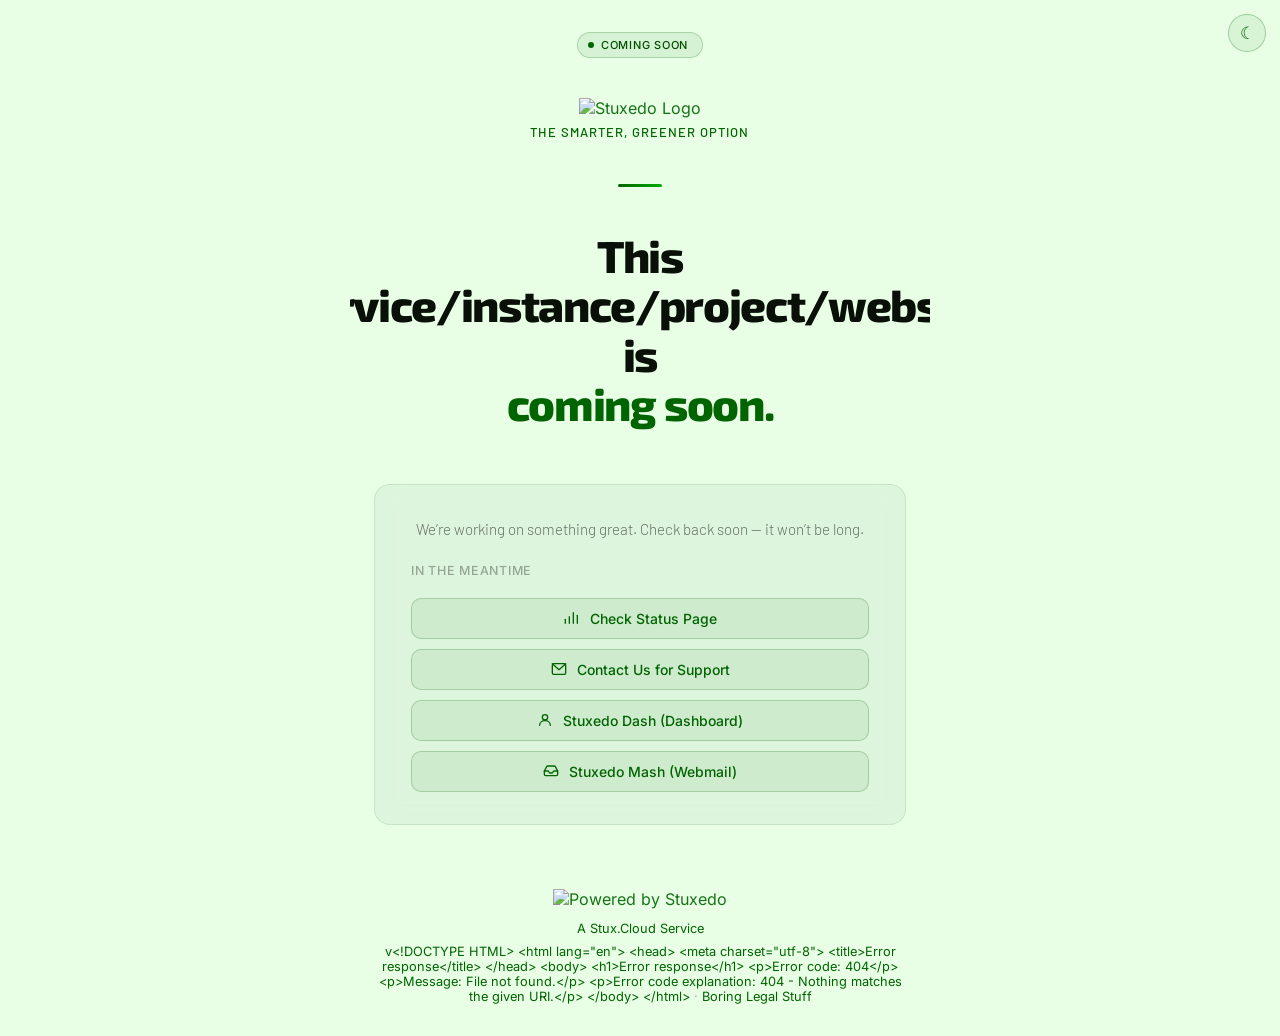
==== index.html @ c8cc755b "Release v1.1.1 See CHANGELOG.md for details." ====
<!DOCTYPE html>
<html lang="en">

<head>
    <meta charset="UTF-8">
    <meta name="viewport" content="width=device-width, initial-scale=1.0">
    <link rel="icon" type="image/png" href="https://global.media.stuxedo.com/icon.png">
    <meta name="description" content="Stuxedo — Coming Soon">
    <title>Stuxedo — Coming Soon</title>
    <link rel="stylesheet" href="assets/fonts/fonts.css">
    <style>
        *,
        *::before,
        *::after {
            box-sizing: border-box;
            margin: 0;
            padding: 0;
        }

        /* ── Dark mode (default) ── */
        :root {
            --bg: #051e03;
            --bg-card: #111820;
            --border: rgba(255, 255, 255, 0.07);
            --border-input: rgba(255, 255, 255, 0.12);
            --text-1: #eef2ee;
            --text-2: rgba(238, 242, 238, 0.55);
            --text-3: rgba(238, 242, 238, 0.35);
            --accent: #00ac00;
            --accent-dim: rgba(0, 172, 0, 0.13);
            --accent-border: rgba(0, 172, 0, 0.3);
            --accent-hover: rgba(0, 172, 0, 0.22);
            --accent-bg: rgba(0, 172, 0, 0.12);
            --accent-bg-hover: rgba(0, 172, 0, 0.18);
            --accent-border-strong: rgba(0, 172, 0, 0.35);
            --accent-border-hover: rgba(0, 172, 0, 0.55);
            --accent-gradient: linear-gradient(90deg, #006400, #00ac00);
            --chip-color: #00d400;
            --chip-bg: rgba(0, 172, 0, 0.13);
            --chip-border: rgba(0, 172, 0, 0.3);
            --btn-bg: #00ac00;
            --btn-bg-hover: #00c400;
            --btn-text: #0b0f14;
            --input-bg: rgba(255, 255, 255, 0.05);
            --input-bg-focus: rgba(255, 255, 255, 0.08);
        }

        /* ── Light mode ── */
        @media (prefers-color-scheme: light) {
            :root {
                --bg: #e8ffe6;
                --bg-card: #ffffff;
                --border: rgba(0, 0, 0, 0.08);
                --border-input: rgba(0, 0, 0, 0.15);
                --text-1: #081008;
                --text-2: rgba(0, 0, 0, 0.55);
                --text-3: rgba(8, 16, 8, 0.35);
                --accent: #006400;
                --accent-dim: rgba(0, 100, 0, 0.08);
                --accent-border: rgba(0, 100, 0, 0.22);
                --accent-hover: rgba(0, 100, 0, 0.13);
                --accent-bg: rgba(0, 100, 0, 0.07);
                --accent-bg-hover: rgba(0, 100, 0, 0.11);
                --accent-border-strong: rgba(0, 100, 0, 0.28);
                --accent-border-hover: rgba(0, 100, 0, 0.45);
                --accent-gradient: linear-gradient(90deg, #006400, #00ac00);
                --chip-color: #004d00;
                --chip-bg: rgba(0, 100, 0, 0.08);
                --chip-border: rgba(0, 100, 0, 0.22);
                --btn-bg: #006400;
                --btn-bg-hover: #007a00;
                --btn-text: #ffffff;
                --input-bg: #ffffff;
                --input-bg-focus: #f4fbf4;
            }
        }

        :root.theme-light {
            --bg: #e8ffe6;
            --bg-card: #ffffff;
            --border: rgba(0, 0, 0, 0.08);
            --border-input: rgba(0, 0, 0, 0.15);
            --text-1: #081008;
            --text-2: rgba(0, 0, 0, 0.55);
            --text-3: rgba(8, 16, 8, 0.35);
            --accent: #006400;
            --accent-dim: rgba(0, 100, 0, 0.08);
            --accent-border: rgba(0, 100, 0, 0.22);
            --accent-hover: rgba(0, 100, 0, 0.13);
            --accent-bg: rgba(0, 100, 0, 0.07);
            --accent-bg-hover: rgba(0, 100, 0, 0.11);
            --accent-border-strong: rgba(0, 100, 0, 0.28);
            --accent-border-hover: rgba(0, 100, 0, 0.45);
            --accent-gradient: linear-gradient(90deg, #006400, #00ac00);
            --chip-color: #004d00;
            --chip-bg: rgba(0, 100, 0, 0.08);
            --chip-border: rgba(0, 100, 0, 0.22);
            --btn-bg: #006400;
            --btn-bg-hover: #007a00;
            --btn-text: #ffffff;
            --input-bg: #ffffff;
            --input-bg-focus: #f4fbf4;
        }

        :root.theme-dark {
            --bg: #051e03;
            --bg-card: #111820;
            --border: rgba(255, 255, 255, 0.07);
            --border-input: rgba(255, 255, 255, 0.12);
            --text-1: #eef2ee;
            --text-2: rgba(238, 242, 238, 0.55);
            --text-3: rgba(238, 242, 238, 0.35);
            --accent: #00ac00;
            --accent-dim: rgba(0, 172, 0, 0.13);
            --accent-border: rgba(0, 172, 0, 0.3);
            --accent-hover: rgba(0, 172, 0, 0.22);
            --accent-bg: rgba(0, 172, 0, 0.12);
            --accent-bg-hover: rgba(0, 172, 0, 0.18);
            --accent-border-strong: rgba(0, 172, 0, 0.35);
            --accent-border-hover: rgba(0, 172, 0, 0.55);
            --accent-gradient: linear-gradient(90deg, #006400, #00ac00);
            --chip-color: #00d400;
            --chip-bg: rgba(0, 172, 0, 0.13);
            --chip-border: rgba(0, 172, 0, 0.3);
            --btn-bg: #00ac00;
            --btn-bg-hover: #00c400;
            --btn-text: #0b0f14;
            --input-bg: rgba(255, 255, 255, 0.05);
            --input-bg-focus: rgba(255, 255, 255, 0.08);
        }

        html,
        body {
            background: var(--bg);
            color: var(--text-1);
            font-family: 'Inter', sans-serif;
            min-height: 100vh;
            display: flex;
            align-items: center;
            justify-content: center;
            overflow: hidden;
            position: relative;
        }

        /* ── Main wrapper ── */
        .wrapper {
            position: relative;
            z-index: 1;
            display: flex;
            flex-direction: column;
            align-items: center;
            text-align: center;
            padding: 2rem 1.5rem;
            max-width: 580px;
            width: 100%;
        }

        /* ── Staggered animations ── */
        .a1 {
            animation: rise 0.65s 0.00s cubic-bezier(0.16, 1, 0.3, 1) both;
        }

        .a2 {
            animation: rise 0.65s 0.08s cubic-bezier(0.16, 1, 0.3, 1) both;
        }

        .a3 {
            animation: rise 0.65s 0.15s cubic-bezier(0.16, 1, 0.3, 1) both;
        }

        .a4 {
            animation: rise 0.65s 0.22s cubic-bezier(0.16, 1, 0.3, 1) both;
        }

        .a5 {
            animation: rise 0.65s 0.30s cubic-bezier(0.16, 1, 0.3, 1) both;
        }

        .a6 {
            animation: rise 0.65s 0.38s cubic-bezier(0.16, 1, 0.3, 1) both;
        }

        @keyframes rise {
            from {
                opacity: 0;
                transform: translateY(18px);
            }

            to {
                opacity: 1;
                transform: translateY(0);
            }
        }

        /* ── Status chip ── */
        .chip {
            display: inline-flex;
            align-items: center;
            gap: 7px;
            background: var(--chip-bg);
            border: 1px solid var(--chip-border);
            border-radius: 100px;
            padding: 5px 14px 5px 10px;
            font-family: 'Inter', sans-serif;
            font-size: 11px;
            font-weight: 500;
            color: var(--chip-color);
            letter-spacing: 0.07em;
            text-transform: uppercase;
            margin-bottom: 2.5rem;
        }

        .chip-dot {
            width: 6px;
            height: 6px;
            border-radius: 50%;
            background: var(--accent);
            animation: blink 2.4s ease-in-out infinite;
        }

        @keyframes blink {

            0%,
            100% {
                opacity: 1;
            }

            50% {
                opacity: 0.2;
            }
        }

        /* ── Logo ── */
        .logo {
            margin-bottom: 2.75rem;
        }

        .logo a {
            display: inline-block;
            opacity: 0.9;
            transition: opacity 0.2s, transform 0.2s;
        }

        .logo a:hover {
            opacity: 1;
            transform: scale(1.04);
        }

        /* ── Green accent bar ── */
        .accent-bar {
            width: 44px;
            height: 3px;
            border-radius: 2px;
            background: var(--accent-gradient);
            margin: 0 auto 2.75rem;
        }

        /* ── Heading ── */
        h1 {
            font-family: 'Stuxedo Tale', 'Exo 2', sans-serif;
            font-size: clamp(1.9rem, 5vw, 2.8rem);
            font-weight: 800;
            line-height: 1.1;
            letter-spacing: -0.03em;
            color: var(--text-1);
            margin-bottom: 0.75rem;
        }

        h1 em {
            font-style: normal;
            color: var(--accent);
        }

        /* ── Subheading ── */
        .sub {
            font-family: 'StuxGroup Tale', 'Barlow', sans-serif;
            font-size: 0.95rem;
            font-weight: 300;
            color: var(--text-2);
            line-height: 1.7;
            margin-bottom: 1.25rem;
        }

        /* ── Login card ── */
        .card {
            width: 100%;
            background: rgba(255, 255, 255, 0.04);
            border: 1px solid var(--accent-bg-hover);
            border-radius: 16px;
            padding: 32px 36px;
            max-width: 560px;
            width: 100%;
            ;
            margin-top: 2.75rem;
            margin-bottom: 4rem;
            backdrop-filter: blur(12px);
            -webkit-backdrop-filter: blur(12px);
        }

        @media (prefers-color-scheme: light) {
            .card { background: rgba(0, 0, 0, 0.04); }
        }
        :root.theme-light .card { background: rgba(0, 0, 0, 0.04); }
        :root.theme-dark .card { background: rgba(255, 255, 255, 0.04); }

        .card-label {
            font-family: 'Inter', sans-serif;
            font-size: 0.78rem;
            font-weight: 500;
            color: var(--text-3);
            letter-spacing: 0.06em;
            text-transform: uppercase;
            text-align: left;
            margin-bottom: 1.25rem;
        }

        /* ── Password input ── */
        .input-wrap {
            position: relative;
            margin-bottom: 1rem;
        }

        input[type="password"] {
            width: 100%;
            background: rgba(255, 255, 255, 0.05);
            border: 1px solid rgba(255, 255, 255, 0.12);
            border-radius: 10px;
            padding: 0.75rem 0.875rem 0.75rem 2.6rem;
            font-family: 'Inter', sans-serif;
            font-size: 0.9rem;
            font-weight: 400;
            color: var(--text-1);
            outline: none;
            transition: border-color 0.2s, background 0.2s, box-shadow 0.2s;
            -webkit-appearance: none;
            appearance: none;
        }

        input[type="password"]::placeholder {
            color: var(--text-3);
        }

        input[type="password"]:focus {
            background: var(--input-bg-focus);
            border-color: var(--accent-border);
            box-shadow: 0 0 0 3px var(--accent-dim);
        }

        /* ── Submit button ── */
        button[type="submit"] {
            width: 100%;
            background: var(--accent-bg);
            border: none;
            border-radius: 10px;
            padding: 0.8rem 1.5rem;
            font-family: 'Inter', sans-serif;
            font-size: 0.9rem;
            font-weight: 500;
            color: var(--accent);
            cursor: pointer;
            transition: background 0.2s, transform 0.15s;
            letter-spacing: 0.02em;
        }

        button[type="submit"]:hover {
            background: var(--btn-bg-hover);
            opacity: 1;
        }

        button[type="submit"]:active {
            transform: scale(0.98);
        }

        /* ── Badge ── */
        .status-btn {
            color: #0b0f14 !important;
        }

        .status-btn:hover,
        .status-btn:focus {
            background: var(--accent-hover);
            color: var(--accent) !important;
            border-color: var(--accent-border-hover);
            outline: none;

            opacity: 1;
        }

        .input-wrap::before {
            content: '';
            position: absolute;
            left: 14px;
            top: 50%;
            transform: translateY(-50%);
            width: 15px;
            height: 15px;
            background-image: url("data:image/svg+xml,%3Csvg xmlns='http://www.w3.org/2000/svg' viewBox='0 0 24 24' fill='none' stroke='%2300ac00' stroke-width='1.9' stroke-linecap='round' stroke-linejoin='round'%3E%3Crect x='3' y='11' width='18' height='11' rx='2' ry='2'/%3E%3Cpath d='M7 11V7a5 5 0 0 1 10 0v4'/%3E%3C/svg%3E");
            background-repeat: no-repeat;
            background-size: contain;
            background-position: center;
            z-index: 2;
            pointer-events: none;
            transition: opacity 0.2s;
        }

        @media (prefers-color-scheme: light) {
            .input-wrap::before {
                background-image: url("data:image/svg+xml,%3Csvg xmlns='http://www.w3.org/2000/svg' viewBox='0 0 24 24' fill='none' stroke='%23006400' stroke-width='1.9' stroke-linecap='round' stroke-linejoin='round'%3E%3Crect x='3' y='11' width='18' height='11' rx='2' ry='2'/%3E%3Cpath d='M7 11V7a5 5 0 0 1 10 0v4'/%3E%3C/svg%3E");
            }
        }

        .input-wrap:focus-within::before {
            opacity: 1;
        }

        /* ── Tagline ── */
        .tagline {
            font-family: 'StuxGroup Tale', 'Barlow', sans-serif;
            font-size: 13px;
            font-weight: 500;
            color: var(--accent);
            letter-spacing: 0.08em;
            text-transform: uppercase;
            margin: 6px 0 0;
        }

        /* ── Logo responsive ── */
        .logo img,
        img.site-logo {
            max-height: 100px;
            height: auto;
            width: auto;
        }

        img.poweredby-badge {
            max-height: 80px;
        }

        @media (max-width: 570px) {

            .logo img,
            img.site-logo,
            img.poweredby-badge {
                width: 100%;
                max-height: none;
            }
        }

        #theme-toggle {
            position: fixed;
            top: 14px;
            right: 14px;
            z-index: 100;
            background: var(--accent-bg);
            border: 1px solid var(--accent-border-strong);
            border-radius: 50%;
            width: 38px;
            height: 38px;
            font-size: 17px;
            line-height: 38px;
            text-align: center;
            cursor: pointer;
            padding: 0;
            color: var(--accent);
            transition: background 0.2s, border-color 0.2s;
        }

        #theme-toggle:hover {
            background: var(--accent-hover);
            border-color: var(--accent-border-hover);
        }

        /* ── Button list ── */
        .btn-list {
            display: flex;
            flex-direction: column;
            gap: 10px;
        }

        .btn-list a {
            display: flex;
            align-items: center;
            gap: 10px;
            padding: 11px 16px;
            border-radius: 10px;
            justify-content: center;
            font-family: 'Inter', sans-serif;
            font-size: 14px;
            font-weight: 500;
            text-decoration: none;
            border: 1px solid var(--accent-border);
            background: var(--accent-bg);
            color: var(--accent);
            transition: background 0.2s, border-color 0.2s;
        }

        .btn-list a:hover,
        .btn-list a:focus {
            background: var(--accent-bg-hover);
            border-color: var(--accent-border-hover);
            color: var(--accent) !important;

            opacity: 1;
        }

        .btn-list a svg {
            width: 16px;
            height: 16px;
            fill: none;
            stroke: currentColor;
            stroke-width: 2;
            stroke-linecap: round;
            stroke-linejoin: round;
            flex-shrink: 0;
        }

        /* ── Links ── */
        a,
        a:visited {
            color: var(--accent) !important;
            text-decoration: none !important;
        }

        a:hover,
        a:focus {
            color: var(--accent) !important;
            text-decoration: none !important;
            opacity: 0.8;
        }

        /* ── CSS-only falling leaves (TinyMCE-safe, no JS/canvas) ── */
        .leaves {
            position: fixed;
            inset: 0;
            z-index: 0;
            pointer-events: none;
            overflow: hidden;
        }

        .lf {
            position: absolute;
            top: -30px;
            width: var(--sz, 14px);
            height: calc(var(--sz, 14px) * 1.4);
            animation-timing-function: linear;
            animation-iteration-count: infinite;
        }

        .lf::before {
            content: '';
            display: block;
            width: 100%;
            height: 100%;
            border-radius: 50% 0 50% 0;
            transform: rotate(45deg);
        }

        /* dark mode colours */
        .lf {
            opacity: var(--op-d, 0.12);
        }

        .lf::before {
            background: var(--cd, #00ac00);
        }

        /* light mode colours */
        @media (prefers-color-scheme: light) {
            .lf {
                opacity: var(--op-l, 0.18);
            }

            .lf::before {
                background: var(--cl, #006400);
            }
        }

        /* three sway variants */
        .lf-a {
            animation-name: lf-fall-a;
        }

        .lf-b {
            animation-name: lf-fall-b;
        }

        .lf-c {
            animation-name: lf-fall-c;
        }

        @keyframes lf-fall-a {
            0% {
                transform: translate(0, -30px) rotate(0deg);
            }

            20% {
                transform: translate(35px, 20vh) rotate(80deg);
            }

            40% {
                transform: translate(-15px, 40vh) rotate(155deg);
            }

            60% {
                transform: translate(28px, 60vh) rotate(230deg);
            }

            80% {
                transform: translate(-12px, 80vh) rotate(305deg);
            }

            100% {
                transform: translate(5px, 110vh) rotate(360deg);
            }
        }

        @keyframes lf-fall-b {
            0% {
                transform: translate(0, -30px) rotate(15deg);
            }

            20% {
                transform: translate(-28px, 20vh) rotate(88deg);
            }

            40% {
                transform: translate(22px, 40vh) rotate(163deg);
            }

            60% {
                transform: translate(-32px, 60vh) rotate(238deg);
            }

            80% {
                transform: translate(18px, 80vh) rotate(313deg);
            }

            100% {
                transform: translate(-8px, 110vh) rotate(390deg);
            }
        }

        @keyframes lf-fall-c {
            0% {
                transform: translate(0, -30px) rotate(-10deg);
            }

            20% {
                transform: translate(18px, 20vh) rotate(60deg);
            }

            40% {
                transform: translate(-38px, 40vh) rotate(130deg);
            }

            60% {
                transform: translate(14px, 60vh) rotate(205deg);
            }

            80% {
                transform: translate(-22px, 80vh) rotate(275deg);
            }

            100% {
                transform: translate(10px, 110vh) rotate(345deg);
            }
        }

        .badge-wrap a {
            display: inline-block;
            color: var(--accent) !important;
            opacity: 0.9;
            transition: opacity 0.2s, transform 0.2s;
        }

        .badge-wrap a:hover {
            opacity: 1;
            transform: scale(1.04);
        }

        /* ── Icons (CSS-only, TinyMCE-safe) ── */
        .info-icon.icon-info::before {
            content: '';
            display: block;
            width: 15px;
            height: 15px;
            background-image: url("data:image/svg+xml,%3Csvg xmlns='http://www.w3.org/2000/svg' viewBox='0%200%2024%2024' fill='none' stroke='%2300ac00' stroke-width='1.9' stroke-linecap='round' stroke-linejoin='round'%3E%3Ccircle cx='12' cy='12' r='10'/%3E%3Cline x1='12' y1='8' x2='12' y2='12'/%3E%3Cline x1='12' y1='16' x2='12.01' y2='16'/%3E%3C/svg%3E");
            background-repeat: no-repeat;
            background-size: contain;
            background-position: center;
        }

        @media (prefers-color-scheme: light) {
            .info-icon.icon-info::before {
                background-image: url("data:image/svg+xml,%3Csvg xmlns='http://www.w3.org/2000/svg' viewBox='0%200%2024%2024' fill='none' stroke='%23006400' stroke-width='1.9' stroke-linecap='round' stroke-linejoin='round'%3E%3Ccircle cx='12' cy='12' r='10'/%3E%3Cline x1='12' y1='8' x2='12' y2='12'/%3E%3Cline x1='12' y1='16' x2='12.01' y2='16'/%3E%3C/svg%3E");
            }
        }

        .info-icon.icon-phone::before {
            content: '';
            display: block;
            width: 15px;
            height: 15px;
            background-image: url("data:image/svg+xml,%3Csvg xmlns='http://www.w3.org/2000/svg' viewBox='0%200%2024%2024' fill='none' stroke='%2300ac00' stroke-width='1.9' stroke-linecap='round' stroke-linejoin='round'%3E%3Cpath d='M22%2016.92v3a2%202%200%2001-2.18%202%2019.79%2019.79%200%2001-8.63-3.07A19.5%2019.5%200%20013.07%209.81%2019.79%2019.79%200%20010%201.18%202%202%200%20011.98%200h3a2%202%200%20012%201.72c.127.96.361%201.903.7%202.81a2%202%200%2001-.45%202.11L6.09%207.91a16%2016%200%20006%206l1.27-1.27a2%202%200%20012.11-.45c.907.339%201.85.573%202.81.7A2%202%200%200122%2014.92v2z'/%3E%3C/svg%3E");
            background-repeat: no-repeat;
            background-size: contain;
            background-position: center;
        }

        @media (prefers-color-scheme: light) {
            .info-icon.icon-phone::before {
                background-image: url("data:image/svg+xml,%3Csvg xmlns='http://www.w3.org/2000/svg' viewBox='0%200%2024%2024' fill='none' stroke='%23006400' stroke-width='1.9' stroke-linecap='round' stroke-linejoin='round'%3E%3Cpath d='M22%2016.92v3a2%202%200%2001-2.18%202%2019.79%2019.79%200%2001-8.63-3.07A19.5%2019.5%200%20013.07%209.81%2019.79%2019.79%200%20010%201.18%202%202%200%20011.98%200h3a2%202%200%20012%201.72c.127.96.361%201.903.7%202.81a2%202%200%2001-.45%202.11L6.09%207.91a16%2016%200%20006%206l1.27-1.27a2%202%200%20012.11-.45c.907.339%201.85.573%202.81.7A2%202%200%200122%2014.92v2z'/%3E%3C/svg%3E");
            }
        }

        :root.theme-light .input-wrap::before {
            background-image: url("data:image/svg+xml,%3Csvg xmlns='http://www.w3.org/2000/svg' viewBox='0 0 24 24' fill='none' stroke='%23006400' stroke-width='1.9' stroke-linecap='round' stroke-linejoin='round'%3E%3Crect x='3' y='11' width='18' height='11' rx='2' ry='2'/%3E%3Cpath d='M7 11V7a5 5 0 0 1 10 0v4'/%3E%3C/svg%3E");
        }

        :root.theme-light .info-icon.icon-info::before {
            background-image: url("data:image/svg+xml,%3Csvg xmlns='http://www.w3.org/2000/svg' viewBox='0%200%2024%2024' fill='none' stroke='%23006400' stroke-width='1.9' stroke-linecap='round' stroke-linejoin='round'%3E%3Ccircle cx='12' cy='12' r='10'/%3E%3Cline x1='12' y1='8' x2='12' y2='12'/%3E%3Cline x1='12' y1='16' x2='12.01' y2='16'/%3E%3C/svg%3E");
        }

        :root.theme-light .info-icon.icon-phone::before {
            background-image: url("data:image/svg+xml,%3Csvg xmlns='http://www.w3.org/2000/svg' viewBox='0%200%2024%2024' fill='none' stroke='%23006400' stroke-width='1.9' stroke-linecap='round' stroke-linejoin='round'%3E%3Cpath d='M22%2016.92v3a2%202%200%2001-2.18%202%2019.79%2019.79%200%2001-8.63-3.07A19.5%2019.5%200%20013.07%209.81%2019.79%2019.79%200%20010%201.18%202%202%200%20011.98%200h3a2%202%200%20012%201.72c.127.96.361%201.903.7%202.81a2%202%200%2001-.45%202.11L6.09%207.91a16%2016%200%20006%206l1.27-1.27a2%202%200%20012.11-.45c.907.339%201.85.573%202.81.7A2%202%200%200122%2014.92v2z'/%3E%3C/svg%3E");
        }

        :root.theme-light .lf {
            opacity: var(--op-l, 0.18);
        }

        :root.theme-light .lf::before {
            background: var(--cl, #006400);
        }

        :root.theme-dark .lf {
            opacity: var(--op-d, 0.12);
        }

        :root.theme-dark .lf::before {
            background: var(--cd, #00ac00);
        }
    </style>
</head>

<body>
    <button id="theme-toggle" title="Toggle light/dark mode" aria-label="Toggle light/dark mode">&#9788;</button>

    <div class="leaves" contenteditable="false" data-mce-bogus="1">
        <span class="lf lf-a"
            style="left:42%;animation-duration:10.2s;animation-delay:-0.7s;--sz:10px;--op-d:0.09;--op-l:0.2;--cd:#007800;--cl:#00ac00">&#8203;</span>
        <span class="lf lf-b"
            style="left:8%;animation-duration:8.7s;animation-delay:-1.3s;--sz:11px;--op-d:0.13;--op-l:0.13;--cd:#00ac00;--cl:#00ac00">&#8203;</span>
        <span class="lf lf-c"
            style="left:55%;animation-duration:11.5s;animation-delay:-13.2s;--sz:13px;--op-d:0.16;--op-l:0.2;--cd:#00ac00;--cl:#00ac00">&#8203;</span>
        <span class="lf lf-a"
            style="left:75%;animation-duration:14.8s;animation-delay:-8.4s;--sz:10px;--op-d:0.15;--op-l:0.14;--cd:#00c800;--cl:#007a00">&#8203;</span>
        <span class="lf lf-b"
            style="left:70%;animation-duration:9.5s;animation-delay:-12.4s;--sz:20px;--op-d:0.1;--op-l:0.2;--cd:#00b400;--cl:#007a00">&#8203;</span>
        <span class="lf lf-c"
            style="left:48%;animation-duration:12.7s;animation-delay:-12.6s;--sz:19px;--op-d:0.09;--op-l:0.15;--cd:#00b400;--cl:#00ac00">&#8203;</span>
        <span class="lf lf-a"
            style="left:55%;animation-duration:10.7s;animation-delay:-3.1s;--sz:17px;--op-d:0.12;--op-l:0.15;--cd:#009900;--cl:#005c00">&#8203;</span>
        <span class="lf lf-b"
            style="left:32%;animation-duration:9.4s;animation-delay:-12.9s;--sz:17px;--op-d:0.19;--op-l:0.22;--cd:#007800;--cl:#00ac00">&#8203;</span>
        <span class="lf lf-c"
            style="left:10%;animation-duration:10.3s;animation-delay:-12.3s;--sz:22px;--op-d:0.12;--op-l:0.25;--cd:#00c800;--cl:#006400">&#8203;</span>
        <span class="lf lf-a"
            style="left:86%;animation-duration:11.5s;animation-delay:-12.9s;--sz:22px;--op-d:0.19;--op-l:0.16;--cd:#00b400;--cl:#009000">&#8203;</span>
        <span class="lf lf-b"
            style="left:77%;animation-duration:13.4s;animation-delay:-7.0s;--sz:11px;--op-d:0.18;--op-l:0.25;--cd:#00c800;--cl:#005c00">&#8203;</span>
        <span class="lf lf-c"
            style="left:86%;animation-duration:12.8s;animation-delay:-13.1s;--sz:14px;--op-d:0.16;--op-l:0.26;--cd:#00c800;--cl:#009000">&#8203;</span>
        <span class="lf lf-a"
            style="left:92%;animation-duration:12.3s;animation-delay:-8.6s;--sz:10px;--op-d:0.19;--op-l:0.17;--cd:#006400;--cl:#006400">&#8203;</span>
        <span class="lf lf-b"
            style="left:64%;animation-duration:13.1s;animation-delay:-13.2s;--sz:12px;--op-d:0.17;--op-l:0.18;--cd:#00c800;--cl:#006400">&#8203;</span>
        <span class="lf lf-c"
            style="left:22%;animation-duration:11.4s;animation-delay:-7.7s;--sz:12px;--op-d:0.18;--op-l:0.24;--cd:#007800;--cl:#005c00">&#8203;</span>
        <span class="lf lf-a"
            style="left:54%;animation-duration:12.5s;animation-delay:-0.2s;--sz:16px;--op-d:0.19;--op-l:0.14;--cd:#009900;--cl:#007a00">&#8203;</span>
        <span class="lf lf-b"
            style="left:30%;animation-duration:7.1s;animation-delay:-4.8s;--sz:19px;--op-d:0.1;--op-l:0.16;--cd:#009900;--cl:#004d00">&#8203;</span>
        <span class="lf lf-c"
            style="left:69%;animation-duration:11.5s;animation-delay:-8.8s;--sz:12px;--op-d:0.16;--op-l:0.19;--cd:#006400;--cl:#005c00">&#8203;</span>
        <span class="lf lf-a"
            style="left:87%;animation-duration:10.7s;animation-delay:-3.6s;--sz:22px;--op-d:0.19;--op-l:0.22;--cd:#006400;--cl:#004d00">&#8203;</span>
        <span class="lf lf-b"
            style="left:51%;animation-duration:7.8s;animation-delay:-8.4s;--sz:20px;--op-d:0.13;--op-l:0.15;--cd:#009900;--cl:#004d00">&#8203;</span>
        <span class="lf lf-c"
            style="left:21%;animation-duration:11.8s;animation-delay:-12.5s;--sz:11px;--op-d:0.08;--op-l:0.14;--cd:#00ac00;--cl:#009000">&#8203;</span>
        <span class="lf lf-a"
            style="left:79%;animation-duration:14.0s;animation-delay:-13.6s;--sz:19px;--op-d:0.13;--op-l:0.21;--cd:#007800;--cl:#00ac00">&#8203;</span>
        <span class="lf lf-b"
            style="left:47%;animation-duration:7.9s;animation-delay:-7.4s;--sz:17px;--op-d:0.2;--op-l:0.19;--cd:#00c800;--cl:#009000">&#8203;</span>
        <span class="lf lf-c"
            style="left:11%;animation-duration:13.0s;animation-delay:-12.0s;--sz:21px;--op-d:0.11;--op-l:0.24;--cd:#009900;--cl:#00ac00">&#8203;</span>
        <span class="lf lf-a"
            style="left:3%;animation-duration:14.6s;animation-delay:-11.1s;--sz:15px;--op-d:0.1;--op-l:0.2;--cd:#00ac00;--cl:#00ac00">&#8203;</span>
        <span class="lf lf-b"
            style="left:39%;animation-duration:13.9s;animation-delay:-0.3s;--sz:21px;--op-d:0.18;--op-l:0.19;--cd:#009900;--cl:#009000">&#8203;</span>
        <span class="lf lf-c"
            style="left:29%;animation-duration:13.2s;animation-delay:-6.5s;--sz:15px;--op-d:0.16;--op-l:0.21;--cd:#009900;--cl:#007a00">&#8203;</span>
        <span class="lf lf-a"
            style="left:52%;animation-duration:8.8s;animation-delay:-3.6s;--sz:18px;--op-d:0.14;--op-l:0.22;--cd:#00ac00;--cl:#009000">&#8203;</span>
        <span class="lf lf-b"
            style="left:61%;animation-duration:12.5s;animation-delay:-10.4s;--sz:15px;--op-d:0.13;--op-l:0.25;--cd:#007800;--cl:#009000">&#8203;</span>
        <span class="lf lf-c"
            style="left:11%;animation-duration:8.8s;animation-delay:-10.9s;--sz:13px;--op-d:0.12;--op-l:0.19;--cd:#006400;--cl:#006400">&#8203;</span>
    </div>

    <div class="wrapper">

        <div class="chip a1">
            <span class="chip-dot">&#8203;</span>
            Coming Soon
        </div>

        <div class="logo a2">
            <a href="https://stuxedo.com" target="_blank" rel="noopener" title="Stuxedo"><img class="site-logo"
                    src="https://global.media.stuxedo.com/logo.png" alt="Stuxedo Logo" title="Stuxedo Logo"></a>
            <p class="tagline">The Smarter, Greener Option</p>
        </div>

        <div class="accent-bar a3"></div>

        <h1 class="a4">This service/instance/project/website is<br><em>coming soon.</em></h1>

        <div class="card a5">
            <p class="sub a4">We’re working on something great. Check back soon — it won’t be long.</p>
            <p class="card-label">In the meantime</p>
            <div class="btn-list">
                <a href="https://status.stuxedo.com" title="Stuxedo Status Page">
                    <svg viewBox="0 0 24 24">
                        <line x1="2" y1="20" x2="2" y2="14" />
                        <line x1="8" y1="20" x2="8" y2="10" />
                        <line x1="14" y1="20" x2="14" y2="4" />
                        <line x1="20" y1="20" x2="20" y2="8" />
                    </svg>
                    Check Status Page
                </a>
                <a href="mailto:hello@stuxedo.com" title="Email Stuxedo Support">
                    <svg viewBox="0 0 24 24">
                        <rect x="2" y="4" width="20" height="16" rx="2" />
                        <polyline points="2,4 12,13 22,4" />
                    </svg>
                    Contact Us for Support
                </a>
                <a href="https://dash.stuxedo.com" title="Stuxedo Dash">
                    <svg viewBox="0 0 24 24">
                        <circle cx="12" cy="8" r="4" />
                        <path d="M4 20c0-4 3.6-7 8-7s8 3 8 7" />
                    </svg>
                    Stuxedo Dash (Dashboard)
                </a>
                <a href="https://mash.stuxedo.com" title="Stuxedo Mash">
                    <svg viewBox="0 0 24 24">
                        <polyline points="22,12 16,12 14,15 10,15 8,12 2,12" />
                        <path
                            d="M5.5 5.5l-3.5 6.5v5a2 2 0 0 0 2 2h16a2 2 0 0 0 2-2v-5l-3.5-6.5a2 2 0 0 0-1.75-1h-9.5a2 2 0 0 0-1.75 1z" />
                    </svg>
                    Stuxedo Mash (Webmail)
                </a>
            </div>
        </div>

        <div class="badge-wrap a6">
            <a href="https://go.stuxedo.com/powered-by" target="_blank" rel="noopener" title="Powered by Stuxedo">
                <img class="poweredby-badge" src="https://global.media.stuxedo.com/badges/rectangle-badge.png" alt="Powered by Stuxedo"
                    title="Powered by Stuxedo">
            </a>
        </div>

        <p style="font-size:0.8rem;color:var(--text-3);margin-top:0.75rem;">
            <a href="https://services.stux.cloud" target="_blank" rel="noopener" style="color:inherit;text-decoration:underline;">A Stux.Cloud Service</a>
        </p>

        <p style="font-size:0.8rem;color:var(--text-3);margin-top:0.5rem;">
            <a href="changelog" id="version-link" style="color:inherit;text-decoration:underline;">Changelog</a>
            &middot;
            <a href="legal" style="color:inherit;text-decoration:underline;">Boring Legal Stuff</a>
        </p>

    </div>

    <script>
        (function () {
            var root = document.documentElement;
            var btn = document.getElementById('theme-toggle');
            var prefersDark = window.matchMedia('(prefers-color-scheme: dark)').matches;
            var stored = localStorage.getItem('stuxedo-theme');
            var isDark = stored ? stored === 'dark' : prefersDark;

            function apply(dark) {
                root.classList.toggle('theme-dark', dark);
                root.classList.toggle('theme-light', !dark);
                btn.textContent = dark ? '☀' : '☾';
                btn.title = dark ? 'Switch to light mode' : 'Switch to dark mode';
            }

            apply(isDark);

            btn.addEventListener('click', function () {
                isDark = !isDark;
                localStorage.setItem('stuxedo-theme', isDark ? 'dark' : 'light');
                apply(isDark);
            });
        })();
    </script>
    <script>
        if (window.parent !== window) {
            var parentOrigin = document.referrer ? new URL(document.referrer).origin : "*";
            window.parent.postMessage(
                { type: "page-title", title: document.title },
                parentOrigin
            );
        }
    </script>
    <script>
        fetch('VERSION.md')
            .then(function (r) { return r.text(); })
            .then(function (v) {
                document.getElementById('version-link').textContent = 'v' + v.trim();
            })
            .catch(function () {});
    </script>
</body>

</html>
---- assets/fonts/fonts.css ----
@font-face { font-family: 'Barlow'; font-style: normal; font-weight: 300; font-display: swap; src: url('barlow-300.woff2') format('woff2'); }
@font-face { font-family: 'Barlow'; font-style: normal; font-weight: 400; font-display: swap; src: url('barlow-400.woff2') format('woff2'); }
@font-face { font-family: 'Barlow'; font-style: normal; font-weight: 500; font-display: swap; src: url('barlow-500.woff2') format('woff2'); }
@font-face { font-family: 'Barlow'; font-style: normal; font-weight: 600; font-display: swap; src: url('barlow-600.woff2') format('woff2'); }
@font-face { font-family: 'Barlow'; font-style: italic; font-weight: 300; font-display: swap; src: url('barlow-300italic.woff2') format('woff2'); }
@font-face { font-family: 'Barlow'; font-style: italic; font-weight: 400; font-display: swap; src: url('barlow-400italic.woff2') format('woff2'); }

@font-face { font-family: 'Exo 2'; font-style: normal; font-weight: 400; font-display: swap; src: url('exo2-400.woff2') format('woff2'); }
@font-face { font-family: 'Exo 2'; font-style: normal; font-weight: 500; font-display: swap; src: url('exo2-400.woff2') format('woff2'); }
@font-face { font-family: 'Exo 2'; font-style: normal; font-weight: 600; font-display: swap; src: url('exo2-400.woff2') format('woff2'); }
@font-face { font-family: 'Exo 2'; font-style: normal; font-weight: 700; font-display: swap; src: url('exo2-400.woff2') format('woff2'); }
@font-face { font-family: 'Exo 2'; font-style: normal; font-weight: 800; font-display: swap; src: url('exo2-400.woff2') format('woff2'); }
@font-face { font-family: 'Exo 2'; font-style: italic; font-weight: 400; font-display: swap; src: url('exo2-400italic.woff2') format('woff2'); }

@font-face { font-family: 'Inter'; font-style: normal; font-weight: 300; font-display: swap; src: url('inter-var.woff2') format('woff2'); }
@font-face { font-family: 'Inter'; font-style: normal; font-weight: 400; font-display: swap; src: url('inter-var.woff2') format('woff2'); }
@font-face { font-family: 'Inter'; font-style: normal; font-weight: 500; font-display: swap; src: url('inter-var.woff2') format('woff2'); }
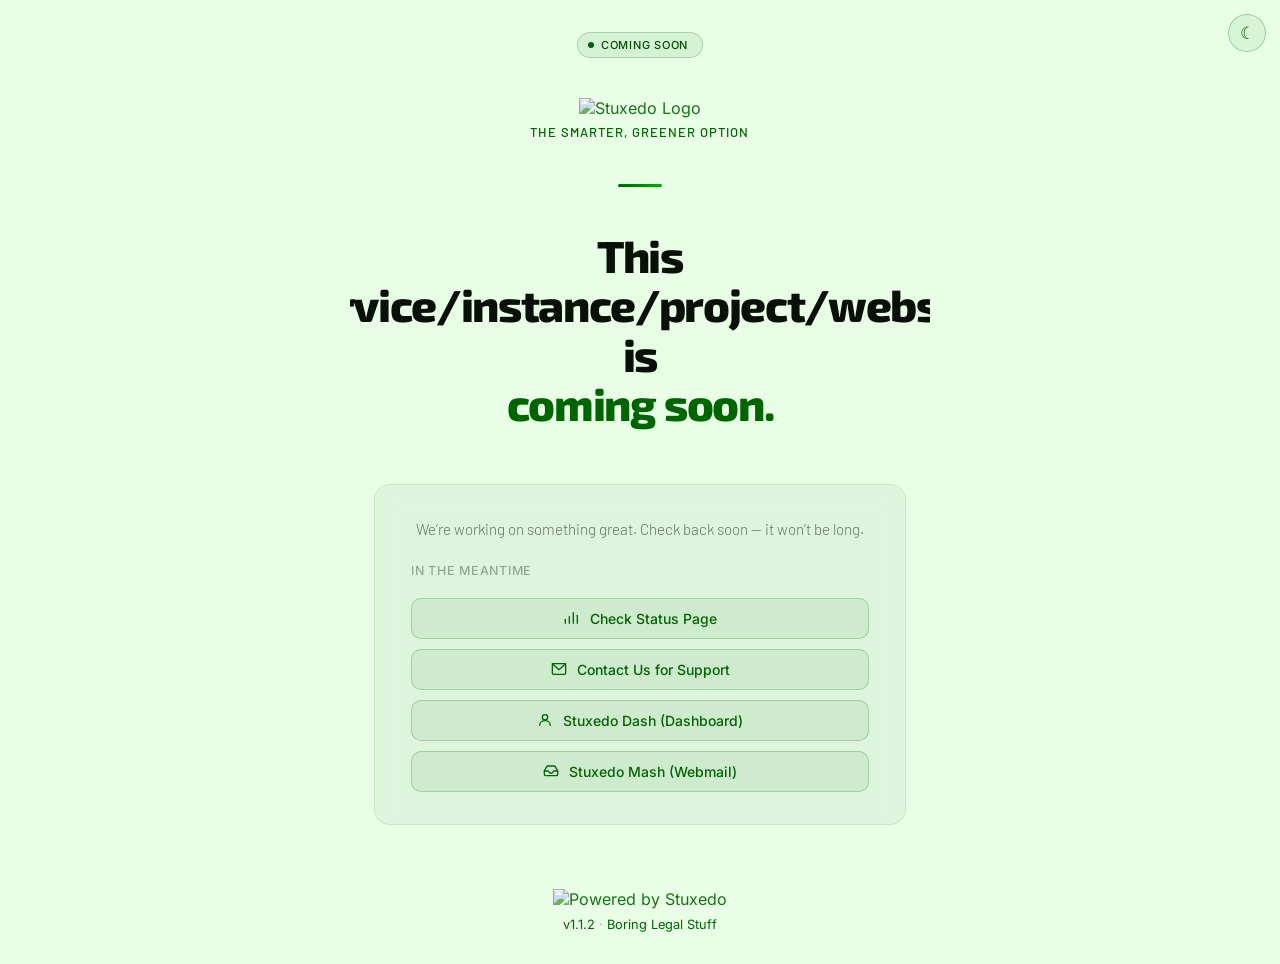
==== commit cbe43e5a: "Release v1.1.2 See CHANGELOG.md for details." ====
--- a/index.html
+++ b/index.html
@@ -871,10 +871,6 @@
             </a>
         </div>
 
-        <p style="font-size:0.8rem;color:var(--text-3);margin-top:0.75rem;">
-            <a href="https://services.stux.cloud" target="_blank" rel="noopener" style="color:inherit;text-decoration:underline;">A Stux.Cloud Service</a>
-        </p>
-
         <p style="font-size:0.8rem;color:var(--text-3);margin-top:0.5rem;">
             <a href="changelog" id="version-link" style="color:inherit;text-decoration:underline;">Changelog</a>
             &middot;
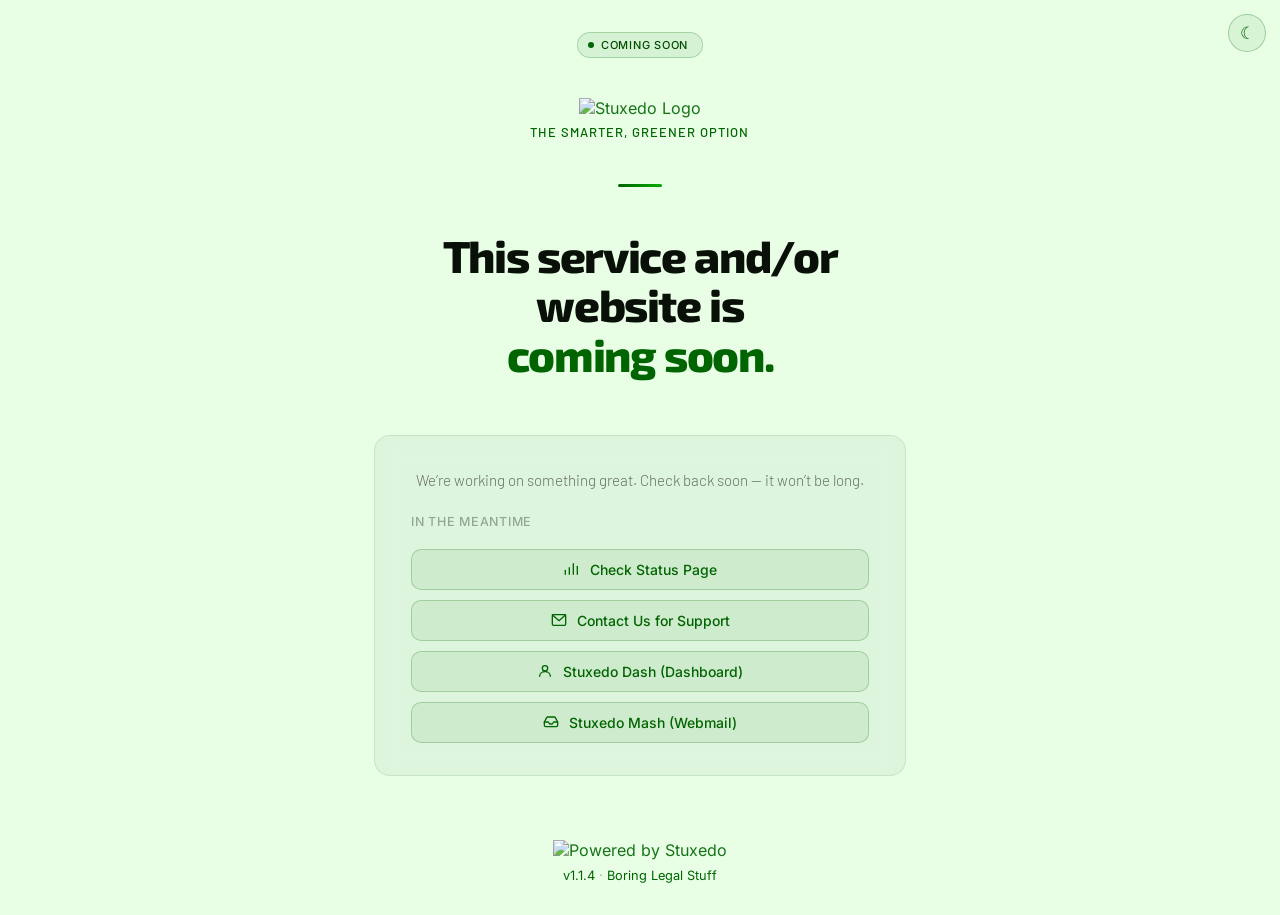
==== commit e459f56f: "Release v1.1.4 See CHANGELOG.md for details." ====
--- a/index.html
+++ b/index.html
@@ -824,7 +824,7 @@
 
         <div class="accent-bar a3"></div>
 
-        <h1 class="a4">This service/instance/project/website is<br><em>coming soon.</em></h1>
+        <h1 class="a4">This service and/or website is<br><em>coming soon.</em></h1>
 
         <div class="card a5">
             <p class="sub a4">We’re working on something great. Check back soon — it won’t be long.</p>
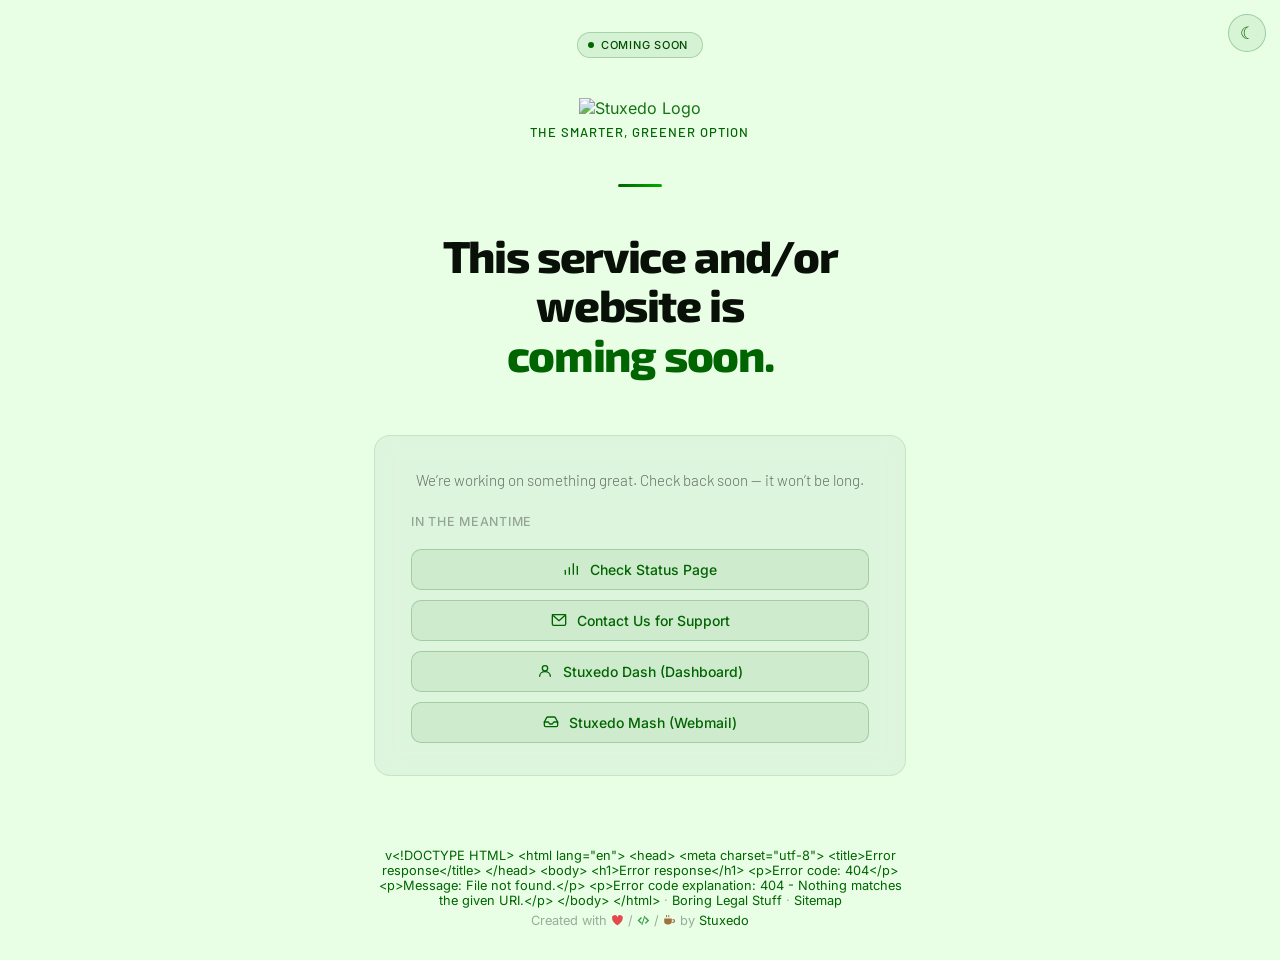
==== commit e05c5c64: "Release v1.2.0 See CHANGELOG.md for details." ====
--- a/index.html
+++ b/index.html
@@ -741,6 +741,8 @@
             background: var(--cd, #00ac00);
         }
     </style>
+    <link rel="stylesheet" href="/assets/site-banner.css">
+    <link rel="stylesheet" href="/assets/site-brand.css">
 </head>
 
 <body>
@@ -864,18 +866,14 @@
             </div>
         </div>
 
-        <div class="badge-wrap a6">
-            <a href="https://go.stuxedo.com/powered-by" target="_blank" rel="noopener" title="Powered by Stuxedo">
-                <img class="poweredby-badge" src="https://global.media.stuxedo.com/badges/rectangle-badge.png" alt="Powered by Stuxedo"
-                    title="Powered by Stuxedo">
-            </a>
-        </div>
-
         <p style="font-size:0.8rem;color:var(--text-3);margin-top:0.5rem;">
             <a href="changelog" id="version-link" style="color:inherit;text-decoration:underline;">Changelog</a>
             &middot;
             <a href="legal" style="color:inherit;text-decoration:underline;">Boring Legal Stuff</a>
+            &middot;
+            <a href="sitemap/" style="color:inherit;text-decoration:underline;">Sitemap</a>
         </p>
+        <p class="created-with stx-created">Created with <svg class="cw-love" viewBox="0 0 16 16" aria-hidden="true" focusable="false"><title>Love</title><path d="M8 14.3S1.4 10.2 1.4 5.7A3.4 3.4 0 0 1 8 4a3.4 3.4 0 0 1 6.6 1.7c0 4.5-6.6 8.6-6.6 8.6z"/></svg> / <svg class="cw-code" viewBox="0 0 16 16" aria-hidden="true" focusable="false"><title>Code</title><path d="M5 3.7 6.2 4.9 3.1 8l3.1 3.1L5 12.3.7 8zM11 3.7 15.3 8 11 12.3l-1.2-1.2L12.9 8 9.8 4.9zM9.2 2.2l1.2.4-3.6 11.2-1.2-.4z"/></svg> / <svg class="cw-coffee" viewBox="0 0 16 16" aria-hidden="true" focusable="false"><title>Coffee</title><path d="M1.5 5.5h9.5v4a3.5 3.5 0 0 1-3.5 3.5h-2.5A3.5 3.5 0 0 1 1.5 9.5zM12 6.3h.7a2.4 2.4 0 0 1 0 4.8h-1.3c.3-.4.5-.9.6-1.4h.7a1 1 0 0 0 0-2H12zM3.8 1.4H5v2.8H3.8zM6.6 1.4h1.2v2.8H6.6z"/></svg><span class="cw-sr"> love, code and coffee</span> by <a href="https://stuxedo.com" target="_blank" rel="noopener">Stuxedo</a></p>
 
     </div>
 
@@ -920,6 +918,9 @@
             })
             .catch(function () {});
     </script>
+    <script src="/assets/dev-mode.js"></script>
+    <script src="/assets/site-banners.js"></script>
+    <script src="/assets/site-banner.js"></script>
 </body>
 
 </html>
--- a/assets/site-banner.css
+++ b/assets/site-banner.css
@@ -0,0 +1,194 @@
+/*
+ * Site banner - one component, four variants (site, soon, dev, maintenance)
+ *
+ * Self-contained: copy this file (and site-banner.js) into any project. Muted and
+ * readable, and it never covers or cuts off the page.
+ *
+ * Markup (stack order when several apply: maintenance, soon, dev, site):
+ *
+ *   <html class="has-site-banner">            (only while a banner is shown)
+ *   <body>
+ *     <div class="site-banners" data-site-banners>
+ *       <div class="site-banner site-banner--dev" role="note">
+ *         <span class="site-banner-label">Dev mode</span>
+ *         <span class="site-banner-text">Local preview. Run <code>dev-server.sh --no-dev-mode</code>…</span>
+ *       </div>
+ *     </div>
+ *     …the page…
+ *
+ * Position: sticky at the top of the document by default. If the page scrolls something
+ * other than the document (e.g. html{overflow:hidden} + body{overflow:auto}), add
+ * .site-banners--fixed to the wrapper and .site-banner-fixed to <html>: the banners are
+ * fixed to the top and <body> is padded by their height instead.
+ *
+ * --banner-h on :root is the banners' height (0px without a banner). site-banner.js keeps
+ * it exact with a ResizeObserver, including when the text wraps on phones; the value
+ * below is a one-line estimate for no-JS. Offset anything fixed or sticky at the top by
+ * it: top: calc(<gap> + var(--banner-h, 0px)), and full-height layouts by
+ * min-height: calc(100dvh - var(--banner-h, 0px)). Fixed background layers don't need it.
+ *
+ * Theme hooks - map these to the project's own tokens (defaults in brackets):
+ *   --banner-page-bg   the page background        [var(--bg), #0d1117]
+ *   --banner-text      the normal body text       [var(--text), #e6edf3]
+ *   --banner-site      the site's own accent      [var(--brand), #3ba7ff] (dark theme)
+ *   --banner-site-light  its light-theme accent   [#0a5fb4]
+ *   --banner-site-glyph  the site notice's pattern tile, a 48px SVG data URI used as a
+ *                      mask (e.g. the project's icon as a silhouette) [a small sparkle]
+ * Light theme is picked up from :root.theme-light, :root[data-theme="light"], or the
+ * system preference unless :root.theme-dark / [data-theme="dark"] overrides it.
+ */
+
+:root {
+    --banner-h: 0px;
+}
+
+:root.has-site-banner {
+    --banner-h: 38px;
+    scroll-padding-top: var(--banner-h);
+}
+
+.site-banners {
+    position: sticky;
+    top: 0;
+    z-index: 900; /* above page content, below modals (1000+) */
+}
+
+.site-banners--fixed {
+    position: fixed;
+    left: 0;
+    right: 0;
+}
+
+/* Fixed mode: <html class="has-site-banner site-banner-fixed"> pads <body> instead. */
+:root.has-site-banner.site-banner-fixed body {
+    padding-top: var(--banner-h);
+    scroll-padding-top: var(--banner-h);
+}
+
+.site-banner {
+    /* Dark-theme accents (the default) */
+    --banner-accent: var(--banner-site, var(--brand, #3ba7ff));
+    --banner-ink: var(--banner-accent);
+    position: relative;
+    display: flex;
+    flex-wrap: wrap;
+    align-items: center;
+    justify-content: center;
+    gap: 6px 10px;
+    padding: 8px 16px;
+    /* The page background tinted with the accent; the fallback is the plain page background. */
+    --banner-tint: color-mix(in srgb, var(--banner-accent) 12%, var(--banner-page-bg, var(--bg, #0d1117)));
+    background: var(--banner-page-bg, var(--bg, #0d1117));
+    background: var(--banner-tint);
+    border-bottom: 1px solid var(--banner-accent);
+    border-bottom-color: color-mix(in srgb, var(--banner-accent) 35%, transparent);
+    color: var(--banner-text, var(--text, #e6edf3));
+    font: 500 13.5px/1.4 system-ui, -apple-system, "Segoe UI", Roboto, sans-serif;
+    text-align: center;
+}
+
+/* ── Icon pattern ──
+ * Each variant tiles a small glyph across the banner in its accent at low opacity. The glyph
+ * is a mask over an accent-coloured layer, so one SVG works in both themes. Pure decoration.
+ * Override --banner-glyph (or --banner-site-glyph for the site variant) with your own
+ * 48px tile to use another glyph. */
+.site-banner {
+    --banner-glyph: var(--banner-site-glyph, url("data:image/svg+xml,%3Csvg xmlns='http://www.w3.org/2000/svg' width='48' height='48' viewBox='0 0 48 48'%3E%3Cg transform='translate%285 5%29 scale%281.25%29 rotate%28-10 6 6%29'%3E%3Cpath d='M6 0.2a1.6 1.6 0 1 1 0 3.2A1.6 1.6 0 1 1 6 0.2zM3.9 4.6h3.3v5.3h1.1v1.9H3.7V9.9h1.2V6.5h-1z'/%3E%3C/g%3E%3Cg transform='translate%2829 29%29 scale%281.25%29 rotate%2810 6 6%29'%3E%3Cpath d='M6 0.2a1.6 1.6 0 1 1 0 3.2A1.6 1.6 0 1 1 6 0.2zM3.9 4.6h3.3v5.3h1.1v1.9H3.7V9.9h1.2V6.5h-1z'/%3E%3C/g%3E%3C/svg%3E"));
+}
+.site-banner--dev         { --banner-glyph: url("data:image/svg+xml,%3Csvg xmlns='http://www.w3.org/2000/svg' width='48' height='48' viewBox='0 0 48 48'%3E%3Cg transform='translate%285 5%29 scale%281.25%29 rotate%28-10 6 6%29'%3E%3Cpath d='M3.7 2.3 4.9 3.5 2.4 6l2.5 2.5-1.2 1.2L0 6zM8.3 2.3 12 6 8.3 9.7 7.1 8.5 9.6 6 7.1 3.5zM6.7 1.6l1.1.4-2.5 8.4-1.1-.4z'/%3E%3C/g%3E%3Cg transform='translate%2829 29%29 scale%281.25%29 rotate%2810 6 6%29'%3E%3Cpath d='M3.7 2.3 4.9 3.5 2.4 6l2.5 2.5-1.2 1.2L0 6zM8.3 2.3 12 6 8.3 9.7 7.1 8.5 9.6 6 7.1 3.5zM6.7 1.6l1.1.4-2.5 8.4-1.1-.4z'/%3E%3C/g%3E%3C/svg%3E"); }
+.site-banner--soon        { --banner-glyph: url("data:image/svg+xml,%3Csvg xmlns='http://www.w3.org/2000/svg' width='48' height='48' viewBox='0 0 48 48'%3E%3Cg transform='translate%285 5%29 scale%281.25%29 rotate%2835 6 6%29'%3E%3Cpath fill-rule='evenodd' d='M6 0c2.9 1.9 3.6 5.2 2.6 8.3H3.4C2.4 5.2 3.1 1.9 6 0zM6 2.9a1.25 1.25 0 1 0 0 2.5A1.25 1.25 0 1 0 6 2.9z'/%3E%3Cpath d='M3.2 5.4 1 9.6h2.9zM8.8 5.4 11 9.6H8.1zM4.5 9h3L6 12z'/%3E%3C/g%3E%3Cg transform='translate%2829 29%29 scale%281.25%29 rotate%2855 6 6%29'%3E%3Cpath fill-rule='evenodd' d='M6 0c2.9 1.9 3.6 5.2 2.6 8.3H3.4C2.4 5.2 3.1 1.9 6 0zM6 2.9a1.25 1.25 0 1 0 0 2.5A1.25 1.25 0 1 0 6 2.9z'/%3E%3Cpath d='M3.2 5.4 1 9.6h2.9zM8.8 5.4 11 9.6H8.1zM4.5 9h3L6 12z'/%3E%3C/g%3E%3C/svg%3E"); }
+.site-banner--maintenance { --banner-glyph: url("data:image/svg+xml,%3Csvg xmlns='http://www.w3.org/2000/svg' width='48' height='48' viewBox='0 0 48 48'%3E%3Cg transform='translate%285 5%29 scale%281.25%29 rotate%28-10 6 6%29'%3E%3Cg transform='rotate%2845 6 6%29'%3E%3Cpath fill-rule='evenodd' d='M6 0a2.9 2.9 0 1 1 0 5.8A2.9 2.9 0 1 1 6 0zM5.05 -0.5h1.9v2.9h-1.9z'/%3E%3Crect x='4.9' y='4.6' width='2.2' height='7.4' rx='1.1'/%3E%3C/g%3E%3C/g%3E%3Cg transform='translate%2829 29%29 scale%281.25%29 rotate%2810 6 6%29'%3E%3Cg transform='rotate%2845 6 6%29'%3E%3Cpath fill-rule='evenodd' d='M6 0a2.9 2.9 0 1 1 0 5.8A2.9 2.9 0 1 1 6 0zM5.05 -0.5h1.9v2.9h-1.9z'/%3E%3Crect x='4.9' y='4.6' width='2.2' height='7.4' rx='1.1'/%3E%3C/g%3E%3C/g%3E%3C/svg%3E"); }
+
+.site-banner::before {
+    content: "";
+    position: absolute;
+    inset: 0;
+    z-index: 0;
+    background: var(--banner-accent);
+    opacity: 0.12;
+    /* The glyph grid, faded out behind the centred text so the words sit on the plain tint. */
+    -webkit-mask: var(--banner-glyph) 0 50% / 48px 48px repeat,
+        radial-gradient(ellipse 34% 140% at 50% 50%, transparent 45%, #000 100%);
+    -webkit-mask-composite: source-in;
+    mask: var(--banner-glyph) 0 50% / 48px 48px repeat,
+        radial-gradient(ellipse 34% 140% at 50% 50%, transparent 45%, #000 100%);
+    mask-composite: intersect;
+    pointer-events: none;
+}
+
+.site-banner > * {
+    position: relative;
+    z-index: 1;
+}
+
+.site-banner--soon        { --banner-accent: #b98cff; }
+.site-banner--dev         { --banner-accent: #d29922; }
+.site-banner--maintenance { --banner-accent: #f0883e; }
+
+/* Light theme: darker accents, and chip text darker still so it keeps >= 4.5:1. */
+:root.theme-light .site-banner,
+:root[data-theme="light"] .site-banner {
+    --banner-accent: var(--banner-site-light, #0a5fb4);
+    --banner-ink: color-mix(in srgb, var(--banner-accent) 75%, #000);
+}
+:root.theme-light .site-banner--soon,
+:root[data-theme="light"] .site-banner--soon        { --banner-accent: #7b3fc4; }
+:root.theme-light .site-banner--dev,
+:root[data-theme="light"] .site-banner--dev         { --banner-accent: #8a5a00; }
+:root.theme-light .site-banner--maintenance,
+:root[data-theme="light"] .site-banner--maintenance { --banner-accent: #b3470f; }
+
+@media (prefers-color-scheme: light) {
+    :root:not(.theme-dark):not([data-theme="dark"]) .site-banner {
+        --banner-accent: var(--banner-site-light, #0a5fb4);
+        --banner-ink: color-mix(in srgb, var(--banner-accent) 75%, #000);
+    }
+    :root:not(.theme-dark):not([data-theme="dark"]) .site-banner--soon        { --banner-accent: #7b3fc4; }
+    :root:not(.theme-dark):not([data-theme="dark"]) .site-banner--dev         { --banner-accent: #8a5a00; }
+    :root:not(.theme-dark):not([data-theme="dark"]) .site-banner--maintenance { --banner-accent: #b3470f; }
+}
+
+.site-banner-label {
+    flex: none;
+    font-size: 11px;
+    font-weight: 700;
+    line-height: 1;
+    letter-spacing: 0.06em;
+    text-transform: uppercase;
+    color: var(--banner-ink);
+    /* Opaque (over the banner tint), so the icon pattern never shows through the chip. */
+    background: color-mix(in srgb, var(--banner-accent) 18%, var(--banner-tint));
+    border: 1px solid var(--banner-accent);
+    border-radius: 4px;
+    padding: 4px 6px;
+}
+
+.site-banner-text {
+    min-width: 0;
+}
+
+.site-banner code {
+    font: 12px/1.3 ui-monospace, SFMono-Regular, Menlo, Consolas, monospace;
+    background: color-mix(in srgb, var(--banner-accent) 10%, transparent);
+    border-radius: 4px;
+    padding: 1px 5px;
+    overflow-wrap: anywhere;
+}
+
+.site-banner a {
+    color: inherit;
+    text-decoration: underline;
+    text-underline-offset: 2px;
+}
+
+.site-banner a::after {
+    display: none; /* opt out of any animated link underline the site adds */
+}
+
+@media (prefers-reduced-motion: reduce) {
+    .site-banner,
+    .site-banner * {
+        transition: none;
+        animation: none;
+    }
+}
--- a/assets/site-brand.css
+++ b/assets/site-brand.css
@@ -0,0 +1,145 @@
+/*
+ * Stuxedo Soonpage: maps assets/site-banner.css onto this site's colours, and styles the footer's
+ * brand line ("logo | service") and "Created with love / code / coffee" line. The logos,
+ * badges and service text stay muted until hovered or focused.
+ */
+.site-banners {
+    --banner-page-bg: var(--bg);
+    --banner-text: var(--text-1);
+    --banner-site: #4cd94c;
+    --banner-site-light: #0b6b0b;
+}
+
+/* Fixed mode pads <body> by the banner's height; keep that inside full-height layouts. */
+:root.has-site-banner.site-banner-fixed body {
+    box-sizing: border-box;
+}
+
+:root.has-site-banner #theme-toggle {
+    top: calc(14px + var(--banner-h, 0px));
+}
+
+/* The page fills the window; with a banner it fills what's left below it. */
+:root.has-site-banner:not(.site-banner-fixed) body {
+    min-height: calc(100vh - var(--banner-h, 0px));
+}
+
+/* "Created with …" under the "Changelog · Boring Legal Stuff" line, in the same muted style. */
+.created-with.stx-created {
+    font-size: 0.8rem;
+    color: var(--text-3);
+    margin: 0.35rem 0 0;
+}
+
+.brand-strip {
+    display: flex;
+    flex-wrap: wrap;
+    align-items: center;
+    justify-content: center;
+    gap: 6px 10px;
+    margin: 0 0 6px;
+}
+
+.brand-strip a {
+    text-decoration: none;
+}
+
+.brand-strip-mark {
+    display: block;
+    height: 28px;
+    width: auto;
+}
+
+/* Logos and badges: grey and dimmed until their link is hovered or focused. Every state uses the
+   same filter functions so the change animates smoothly; going to `filter: none` makes the browser
+   drop the image's layer at the end of the transition, which shows as a glitchy snap. */
+.brand-strip-mark,
+.brand-muted-mark {
+    filter: grayscale(1) brightness(1);
+    opacity: 0.7;
+    transition: filter 0.2s ease, opacity 0.2s ease;
+    will-change: filter, opacity;
+    backface-visibility: hidden;
+    transform: translateZ(0);
+}
+
+.brand-muted-mark.poweredby-badge,
+img.brand-muted-mark {
+    height: 28px;
+    width: auto;
+}
+
+:root.theme-light .brand-strip-mark,
+:root.theme-light .brand-muted-mark,
+:root[data-theme="light"] .brand-strip-mark,
+:root[data-theme="light"] .brand-muted-mark {
+    filter: grayscale(1) brightness(0.6);
+}
+
+@media (prefers-color-scheme: light) {
+    :root:not(.theme-dark):not([data-theme="dark"]) .brand-strip-mark,
+    :root:not(.theme-dark):not([data-theme="dark"]) .brand-muted-mark {
+        filter: grayscale(1) brightness(0.6);
+    }
+}
+
+:root a:hover > .brand-strip-mark,
+:root a:focus-visible > .brand-strip-mark,
+:root a:hover > .brand-muted-mark,
+:root a:focus-visible > .brand-muted-mark {
+    filter: grayscale(0) brightness(1);
+    opacity: 1;
+}
+
+.brand-strip-text {
+    color: inherit;
+    transition: color 0.2s;
+}
+
+.brand-strip-text:hover,
+.brand-strip-text:focus-visible {
+    color: var(--text-1);
+}
+
+.brand-strip-sep {
+    opacity: 0.5;
+}
+
+.created-with {
+    margin: 0 0 6px;
+}
+
+.created-with svg {
+    width: 1em;
+    height: 1em;
+    vertical-align: -0.125em;
+    fill: currentColor;
+}
+
+svg.cw-copy {
+    width: 0.95em;
+    height: 0.95em;
+    vertical-align: -0.12em;
+    fill: currentColor;
+}
+
+.created-with .cw-love { color: #e5484d; }
+.created-with .cw-code { color: #2f9e44; }
+.created-with .cw-coffee { color: #a0703f; }
+
+.cw-sr {
+    position: absolute;
+    width: 1px;
+    height: 1px;
+    overflow: hidden;
+    clip: rect(0 0 0 0);
+    white-space: nowrap;
+}
+
+@media (prefers-reduced-motion: reduce) {
+    .brand-strip-mark,
+    .brand-muted-mark,
+    .brand-strip-text {
+        transition: none;
+    }
+}
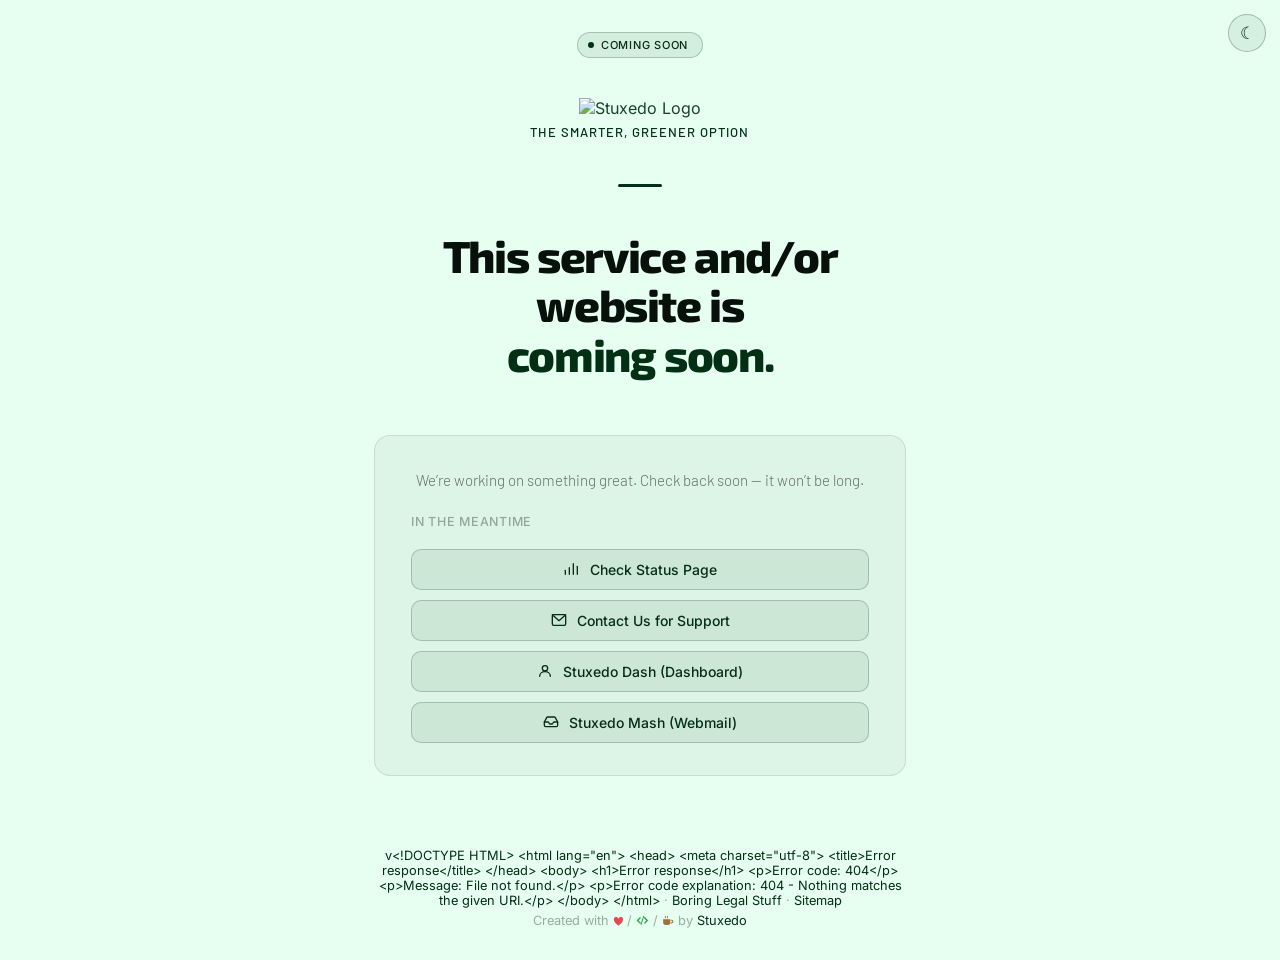
==== commit 2b66160f: "Release v2.0.0 See CHANGELOG.md for details." ====
--- a/index.html
+++ b/index.html
@@ -19,27 +19,27 @@
 
         /* ── Dark mode (default) ── */
         :root {
-            --bg: #051e03;
+            --bg: #031e0d;
             --bg-card: #111820;
             --border: rgba(255, 255, 255, 0.07);
             --border-input: rgba(255, 255, 255, 0.12);
             --text-1: #eef2ee;
             --text-2: rgba(238, 242, 238, 0.55);
             --text-3: rgba(238, 242, 238, 0.35);
-            --accent: #00ac00;
-            --accent-dim: rgba(0, 172, 0, 0.13);
-            --accent-border: rgba(0, 172, 0, 0.3);
-            --accent-hover: rgba(0, 172, 0, 0.22);
-            --accent-bg: rgba(0, 172, 0, 0.12);
-            --accent-bg-hover: rgba(0, 172, 0, 0.18);
-            --accent-border-strong: rgba(0, 172, 0, 0.35);
-            --accent-border-hover: rgba(0, 172, 0, 0.55);
-            --accent-gradient: linear-gradient(90deg, #006400, #00ac00);
-            --chip-color: #00d400;
-            --chip-bg: rgba(0, 172, 0, 0.13);
-            --chip-border: rgba(0, 172, 0, 0.3);
-            --btn-bg: #00ac00;
-            --btn-bg-hover: #00c400;
+            --accent: #4bf708;
+            --accent-dim: rgba(75, 247, 8, 0.13);
+            --accent-border: rgba(75, 247, 8, 0.3);
+            --accent-hover: rgba(75, 247, 8, 0.22);
+            --accent-bg: rgba(75, 247, 8, 0.12);
+            --accent-bg-hover: rgba(75, 247, 8, 0.18);
+            --accent-border-strong: rgba(75, 247, 8, 0.35);
+            --accent-border-hover: rgba(75, 247, 8, 0.55);
+            --accent-gradient: linear-gradient(90deg, #4bf708, #4bf708);
+            --chip-color: #4bf708;
+            --chip-bg: rgba(75, 247, 8, 0.13);
+            --chip-border: rgba(75, 247, 8, 0.3);
+            --btn-bg: #4bf708;
+            --btn-bg-hover: #78ff42;
             --btn-text: #0b0f14;
             --input-bg: rgba(255, 255, 255, 0.05);
             --input-bg-focus: rgba(255, 255, 255, 0.08);
@@ -48,27 +48,27 @@
         /* ── Light mode ── */
         @media (prefers-color-scheme: light) {
             :root {
-                --bg: #e8ffe6;
+                --bg: #e6fff0;
                 --bg-card: #ffffff;
                 --border: rgba(0, 0, 0, 0.08);
                 --border-input: rgba(0, 0, 0, 0.15);
-                --text-1: #081008;
+                --text-1: #08100b;
                 --text-2: rgba(0, 0, 0, 0.55);
-                --text-3: rgba(8, 16, 8, 0.35);
-                --accent: #006400;
-                --accent-dim: rgba(0, 100, 0, 0.08);
-                --accent-border: rgba(0, 100, 0, 0.22);
-                --accent-hover: rgba(0, 100, 0, 0.13);
-                --accent-bg: rgba(0, 100, 0, 0.07);
-                --accent-bg-hover: rgba(0, 100, 0, 0.11);
-                --accent-border-strong: rgba(0, 100, 0, 0.28);
-                --accent-border-hover: rgba(0, 100, 0, 0.45);
-                --accent-gradient: linear-gradient(90deg, #006400, #00ac00);
-                --chip-color: #004d00;
-                --chip-bg: rgba(0, 100, 0, 0.08);
-                --chip-border: rgba(0, 100, 0, 0.22);
-                --btn-bg: #006400;
-                --btn-bg-hover: #007a00;
+                --text-3: rgba(8, 16, 11, 0.35);
+                --accent: #032f14;
+                --accent-dim: rgba(3, 47, 20, 0.08);
+                --accent-border: rgba(3, 47, 20, 0.22);
+                --accent-hover: rgba(3, 47, 20, 0.13);
+                --accent-bg: rgba(3, 47, 20, 0.07);
+                --accent-bg-hover: rgba(3, 47, 20, 0.11);
+                --accent-border-strong: rgba(3, 47, 20, 0.28);
+                --accent-border-hover: rgba(3, 47, 20, 0.45);
+                --accent-gradient: linear-gradient(90deg, #032f14, #032f14);
+                --chip-color: #032f14;
+                --chip-bg: rgba(3, 47, 20, 0.08);
+                --chip-border: rgba(3, 47, 20, 0.22);
+                --btn-bg: #032f14;
+                --btn-bg-hover: #0b4a24;
                 --btn-text: #ffffff;
                 --input-bg: #ffffff;
                 --input-bg-focus: #f4fbf4;
@@ -76,54 +76,54 @@
         }
 
         :root.theme-light {
-            --bg: #e8ffe6;
+            --bg: #e6fff0;
             --bg-card: #ffffff;
             --border: rgba(0, 0, 0, 0.08);
             --border-input: rgba(0, 0, 0, 0.15);
-            --text-1: #081008;
+            --text-1: #08100b;
             --text-2: rgba(0, 0, 0, 0.55);
-            --text-3: rgba(8, 16, 8, 0.35);
-            --accent: #006400;
-            --accent-dim: rgba(0, 100, 0, 0.08);
-            --accent-border: rgba(0, 100, 0, 0.22);
-            --accent-hover: rgba(0, 100, 0, 0.13);
-            --accent-bg: rgba(0, 100, 0, 0.07);
-            --accent-bg-hover: rgba(0, 100, 0, 0.11);
-            --accent-border-strong: rgba(0, 100, 0, 0.28);
-            --accent-border-hover: rgba(0, 100, 0, 0.45);
-            --accent-gradient: linear-gradient(90deg, #006400, #00ac00);
-            --chip-color: #004d00;
-            --chip-bg: rgba(0, 100, 0, 0.08);
-            --chip-border: rgba(0, 100, 0, 0.22);
-            --btn-bg: #006400;
-            --btn-bg-hover: #007a00;
+            --text-3: rgba(8, 16, 11, 0.35);
+            --accent: #032f14;
+            --accent-dim: rgba(3, 47, 20, 0.08);
+            --accent-border: rgba(3, 47, 20, 0.22);
+            --accent-hover: rgba(3, 47, 20, 0.13);
+            --accent-bg: rgba(3, 47, 20, 0.07);
+            --accent-bg-hover: rgba(3, 47, 20, 0.11);
+            --accent-border-strong: rgba(3, 47, 20, 0.28);
+            --accent-border-hover: rgba(3, 47, 20, 0.45);
+            --accent-gradient: linear-gradient(90deg, #032f14, #032f14);
+            --chip-color: #032f14;
+            --chip-bg: rgba(3, 47, 20, 0.08);
+            --chip-border: rgba(3, 47, 20, 0.22);
+            --btn-bg: #032f14;
+            --btn-bg-hover: #0b4a24;
             --btn-text: #ffffff;
             --input-bg: #ffffff;
             --input-bg-focus: #f4fbf4;
         }
 
         :root.theme-dark {
-            --bg: #051e03;
+            --bg: #031e0d;
             --bg-card: #111820;
             --border: rgba(255, 255, 255, 0.07);
             --border-input: rgba(255, 255, 255, 0.12);
             --text-1: #eef2ee;
             --text-2: rgba(238, 242, 238, 0.55);
             --text-3: rgba(238, 242, 238, 0.35);
-            --accent: #00ac00;
-            --accent-dim: rgba(0, 172, 0, 0.13);
-            --accent-border: rgba(0, 172, 0, 0.3);
-            --accent-hover: rgba(0, 172, 0, 0.22);
-            --accent-bg: rgba(0, 172, 0, 0.12);
-            --accent-bg-hover: rgba(0, 172, 0, 0.18);
-            --accent-border-strong: rgba(0, 172, 0, 0.35);
-            --accent-border-hover: rgba(0, 172, 0, 0.55);
-            --accent-gradient: linear-gradient(90deg, #006400, #00ac00);
-            --chip-color: #00d400;
-            --chip-bg: rgba(0, 172, 0, 0.13);
-            --chip-border: rgba(0, 172, 0, 0.3);
-            --btn-bg: #00ac00;
-            --btn-bg-hover: #00c400;
+            --accent: #4bf708;
+            --accent-dim: rgba(75, 247, 8, 0.13);
+            --accent-border: rgba(75, 247, 8, 0.3);
+            --accent-hover: rgba(75, 247, 8, 0.22);
+            --accent-bg: rgba(75, 247, 8, 0.12);
+            --accent-bg-hover: rgba(75, 247, 8, 0.18);
+            --accent-border-strong: rgba(75, 247, 8, 0.35);
+            --accent-border-hover: rgba(75, 247, 8, 0.55);
+            --accent-gradient: linear-gradient(90deg, #4bf708, #4bf708);
+            --chip-color: #4bf708;
+            --chip-bg: rgba(75, 247, 8, 0.13);
+            --chip-border: rgba(75, 247, 8, 0.3);
+            --btn-bg: #4bf708;
+            --btn-bg-hover: #78ff42;
             --btn-text: #0b0f14;
             --input-bg: rgba(255, 255, 255, 0.05);
             --input-bg-focus: rgba(255, 255, 255, 0.08);
@@ -561,7 +561,7 @@
         }
 
         .lf::before {
-            background: var(--cd, #00ac00);
+            background: var(--cd, #4bf708);
         }
 
         /* light mode colours */
@@ -571,7 +571,7 @@
             }
 
             .lf::before {
-                background: var(--cl, #006400);
+                background: var(--cl, #032f14);
             }
         }
 
@@ -730,7 +730,7 @@
         }
 
         :root.theme-light .lf::before {
-            background: var(--cl, #006400);
+            background: var(--cl, #032f14);
         }
 
         :root.theme-dark .lf {
@@ -738,7 +738,7 @@
         }
 
         :root.theme-dark .lf::before {
-            background: var(--cd, #00ac00);
+            background: var(--cd, #4bf708);
         }
     </style>
     <link rel="stylesheet" href="/assets/site-banner.css">
@@ -750,65 +750,65 @@
 
     <div class="leaves" contenteditable="false" data-mce-bogus="1">
         <span class="lf lf-a"
-            style="left:42%;animation-duration:10.2s;animation-delay:-0.7s;--sz:10px;--op-d:0.09;--op-l:0.2;--cd:#007800;--cl:#00ac00">&#8203;</span>
+            style="left:42%;animation-duration:10.2s;animation-delay:-0.7s;--sz:10px;--op-d:0.09;--op-l:0.2;--cd:#4bf708;--cl:#032f14">&#8203;</span>
         <span class="lf lf-b"
-            style="left:8%;animation-duration:8.7s;animation-delay:-1.3s;--sz:11px;--op-d:0.13;--op-l:0.13;--cd:#00ac00;--cl:#00ac00">&#8203;</span>
+            style="left:8%;animation-duration:8.7s;animation-delay:-1.3s;--sz:11px;--op-d:0.13;--op-l:0.13;--cd:#4bf708;--cl:#032f14">&#8203;</span>
         <span class="lf lf-c"
-            style="left:55%;animation-duration:11.5s;animation-delay:-13.2s;--sz:13px;--op-d:0.16;--op-l:0.2;--cd:#00ac00;--cl:#00ac00">&#8203;</span>
+            style="left:55%;animation-duration:11.5s;animation-delay:-13.2s;--sz:13px;--op-d:0.16;--op-l:0.2;--cd:#4bf708;--cl:#032f14">&#8203;</span>
         <span class="lf lf-a"
-            style="left:75%;animation-duration:14.8s;animation-delay:-8.4s;--sz:10px;--op-d:0.15;--op-l:0.14;--cd:#00c800;--cl:#007a00">&#8203;</span>
+            style="left:75%;animation-duration:14.8s;animation-delay:-8.4s;--sz:10px;--op-d:0.15;--op-l:0.14;--cd:#4bf708;--cl:#032f14">&#8203;</span>
         <span class="lf lf-b"
-            style="left:70%;animation-duration:9.5s;animation-delay:-12.4s;--sz:20px;--op-d:0.1;--op-l:0.2;--cd:#00b400;--cl:#007a00">&#8203;</span>
+            style="left:70%;animation-duration:9.5s;animation-delay:-12.4s;--sz:20px;--op-d:0.1;--op-l:0.2;--cd:#4bf708;--cl:#032f14">&#8203;</span>
         <span class="lf lf-c"
-            style="left:48%;animation-duration:12.7s;animation-delay:-12.6s;--sz:19px;--op-d:0.09;--op-l:0.15;--cd:#00b400;--cl:#00ac00">&#8203;</span>
+            style="left:48%;animation-duration:12.7s;animation-delay:-12.6s;--sz:19px;--op-d:0.09;--op-l:0.15;--cd:#4bf708;--cl:#032f14">&#8203;</span>
         <span class="lf lf-a"
-            style="left:55%;animation-duration:10.7s;animation-delay:-3.1s;--sz:17px;--op-d:0.12;--op-l:0.15;--cd:#009900;--cl:#005c00">&#8203;</span>
+            style="left:55%;animation-duration:10.7s;animation-delay:-3.1s;--sz:17px;--op-d:0.12;--op-l:0.15;--cd:#4bf708;--cl:#032f14">&#8203;</span>
         <span class="lf lf-b"
-            style="left:32%;animation-duration:9.4s;animation-delay:-12.9s;--sz:17px;--op-d:0.19;--op-l:0.22;--cd:#007800;--cl:#00ac00">&#8203;</span>
+            style="left:32%;animation-duration:9.4s;animation-delay:-12.9s;--sz:17px;--op-d:0.19;--op-l:0.22;--cd:#4bf708;--cl:#032f14">&#8203;</span>
         <span class="lf lf-c"
-            style="left:10%;animation-duration:10.3s;animation-delay:-12.3s;--sz:22px;--op-d:0.12;--op-l:0.25;--cd:#00c800;--cl:#006400">&#8203;</span>
+            style="left:10%;animation-duration:10.3s;animation-delay:-12.3s;--sz:22px;--op-d:0.12;--op-l:0.25;--cd:#4bf708;--cl:#032f14">&#8203;</span>
         <span class="lf lf-a"
-            style="left:86%;animation-duration:11.5s;animation-delay:-12.9s;--sz:22px;--op-d:0.19;--op-l:0.16;--cd:#00b400;--cl:#009000">&#8203;</span>
+            style="left:86%;animation-duration:11.5s;animation-delay:-12.9s;--sz:22px;--op-d:0.19;--op-l:0.16;--cd:#4bf708;--cl:#032f14">&#8203;</span>
         <span class="lf lf-b"
-            style="left:77%;animation-duration:13.4s;animation-delay:-7.0s;--sz:11px;--op-d:0.18;--op-l:0.25;--cd:#00c800;--cl:#005c00">&#8203;</span>
+            style="left:77%;animation-duration:13.4s;animation-delay:-7.0s;--sz:11px;--op-d:0.18;--op-l:0.25;--cd:#4bf708;--cl:#032f14">&#8203;</span>
         <span class="lf lf-c"
-            style="left:86%;animation-duration:12.8s;animation-delay:-13.1s;--sz:14px;--op-d:0.16;--op-l:0.26;--cd:#00c800;--cl:#009000">&#8203;</span>
+            style="left:86%;animation-duration:12.8s;animation-delay:-13.1s;--sz:14px;--op-d:0.16;--op-l:0.26;--cd:#4bf708;--cl:#032f14">&#8203;</span>
         <span class="lf lf-a"
-            style="left:92%;animation-duration:12.3s;animation-delay:-8.6s;--sz:10px;--op-d:0.19;--op-l:0.17;--cd:#006400;--cl:#006400">&#8203;</span>
+            style="left:92%;animation-duration:12.3s;animation-delay:-8.6s;--sz:10px;--op-d:0.19;--op-l:0.17;--cd:#4bf708;--cl:#032f14">&#8203;</span>
         <span class="lf lf-b"
-            style="left:64%;animation-duration:13.1s;animation-delay:-13.2s;--sz:12px;--op-d:0.17;--op-l:0.18;--cd:#00c800;--cl:#006400">&#8203;</span>
+            style="left:64%;animation-duration:13.1s;animation-delay:-13.2s;--sz:12px;--op-d:0.17;--op-l:0.18;--cd:#4bf708;--cl:#032f14">&#8203;</span>
         <span class="lf lf-c"
-            style="left:22%;animation-duration:11.4s;animation-delay:-7.7s;--sz:12px;--op-d:0.18;--op-l:0.24;--cd:#007800;--cl:#005c00">&#8203;</span>
+            style="left:22%;animation-duration:11.4s;animation-delay:-7.7s;--sz:12px;--op-d:0.18;--op-l:0.24;--cd:#4bf708;--cl:#032f14">&#8203;</span>
         <span class="lf lf-a"
-            style="left:54%;animation-duration:12.5s;animation-delay:-0.2s;--sz:16px;--op-d:0.19;--op-l:0.14;--cd:#009900;--cl:#007a00">&#8203;</span>
+            style="left:54%;animation-duration:12.5s;animation-delay:-0.2s;--sz:16px;--op-d:0.19;--op-l:0.14;--cd:#4bf708;--cl:#032f14">&#8203;</span>
         <span class="lf lf-b"
-            style="left:30%;animation-duration:7.1s;animation-delay:-4.8s;--sz:19px;--op-d:0.1;--op-l:0.16;--cd:#009900;--cl:#004d00">&#8203;</span>
+            style="left:30%;animation-duration:7.1s;animation-delay:-4.8s;--sz:19px;--op-d:0.1;--op-l:0.16;--cd:#4bf708;--cl:#032f14">&#8203;</span>
         <span class="lf lf-c"
-            style="left:69%;animation-duration:11.5s;animation-delay:-8.8s;--sz:12px;--op-d:0.16;--op-l:0.19;--cd:#006400;--cl:#005c00">&#8203;</span>
+            style="left:69%;animation-duration:11.5s;animation-delay:-8.8s;--sz:12px;--op-d:0.16;--op-l:0.19;--cd:#4bf708;--cl:#032f14">&#8203;</span>
         <span class="lf lf-a"
-            style="left:87%;animation-duration:10.7s;animation-delay:-3.6s;--sz:22px;--op-d:0.19;--op-l:0.22;--cd:#006400;--cl:#004d00">&#8203;</span>
+            style="left:87%;animation-duration:10.7s;animation-delay:-3.6s;--sz:22px;--op-d:0.19;--op-l:0.22;--cd:#4bf708;--cl:#032f14">&#8203;</span>
         <span class="lf lf-b"
-            style="left:51%;animation-duration:7.8s;animation-delay:-8.4s;--sz:20px;--op-d:0.13;--op-l:0.15;--cd:#009900;--cl:#004d00">&#8203;</span>
+            style="left:51%;animation-duration:7.8s;animation-delay:-8.4s;--sz:20px;--op-d:0.13;--op-l:0.15;--cd:#4bf708;--cl:#032f14">&#8203;</span>
         <span class="lf lf-c"
-            style="left:21%;animation-duration:11.8s;animation-delay:-12.5s;--sz:11px;--op-d:0.08;--op-l:0.14;--cd:#00ac00;--cl:#009000">&#8203;</span>
+            style="left:21%;animation-duration:11.8s;animation-delay:-12.5s;--sz:11px;--op-d:0.08;--op-l:0.14;--cd:#4bf708;--cl:#032f14">&#8203;</span>
         <span class="lf lf-a"
-            style="left:79%;animation-duration:14.0s;animation-delay:-13.6s;--sz:19px;--op-d:0.13;--op-l:0.21;--cd:#007800;--cl:#00ac00">&#8203;</span>
+            style="left:79%;animation-duration:14.0s;animation-delay:-13.6s;--sz:19px;--op-d:0.13;--op-l:0.21;--cd:#4bf708;--cl:#032f14">&#8203;</span>
         <span class="lf lf-b"
-            style="left:47%;animation-duration:7.9s;animation-delay:-7.4s;--sz:17px;--op-d:0.2;--op-l:0.19;--cd:#00c800;--cl:#009000">&#8203;</span>
+            style="left:47%;animation-duration:7.9s;animation-delay:-7.4s;--sz:17px;--op-d:0.2;--op-l:0.19;--cd:#4bf708;--cl:#032f14">&#8203;</span>
         <span class="lf lf-c"
-            style="left:11%;animation-duration:13.0s;animation-delay:-12.0s;--sz:21px;--op-d:0.11;--op-l:0.24;--cd:#009900;--cl:#00ac00">&#8203;</span>
+            style="left:11%;animation-duration:13.0s;animation-delay:-12.0s;--sz:21px;--op-d:0.11;--op-l:0.24;--cd:#4bf708;--cl:#032f14">&#8203;</span>
         <span class="lf lf-a"
-            style="left:3%;animation-duration:14.6s;animation-delay:-11.1s;--sz:15px;--op-d:0.1;--op-l:0.2;--cd:#00ac00;--cl:#00ac00">&#8203;</span>
+            style="left:3%;animation-duration:14.6s;animation-delay:-11.1s;--sz:15px;--op-d:0.1;--op-l:0.2;--cd:#4bf708;--cl:#032f14">&#8203;</span>
         <span class="lf lf-b"
-            style="left:39%;animation-duration:13.9s;animation-delay:-0.3s;--sz:21px;--op-d:0.18;--op-l:0.19;--cd:#009900;--cl:#009000">&#8203;</span>
+            style="left:39%;animation-duration:13.9s;animation-delay:-0.3s;--sz:21px;--op-d:0.18;--op-l:0.19;--cd:#4bf708;--cl:#032f14">&#8203;</span>
         <span class="lf lf-c"
-            style="left:29%;animation-duration:13.2s;animation-delay:-6.5s;--sz:15px;--op-d:0.16;--op-l:0.21;--cd:#009900;--cl:#007a00">&#8203;</span>
+            style="left:29%;animation-duration:13.2s;animation-delay:-6.5s;--sz:15px;--op-d:0.16;--op-l:0.21;--cd:#4bf708;--cl:#032f14">&#8203;</span>
         <span class="lf lf-a"
-            style="left:52%;animation-duration:8.8s;animation-delay:-3.6s;--sz:18px;--op-d:0.14;--op-l:0.22;--cd:#00ac00;--cl:#009000">&#8203;</span>
+            style="left:52%;animation-duration:8.8s;animation-delay:-3.6s;--sz:18px;--op-d:0.14;--op-l:0.22;--cd:#4bf708;--cl:#032f14">&#8203;</span>
         <span class="lf lf-b"
-            style="left:61%;animation-duration:12.5s;animation-delay:-10.4s;--sz:15px;--op-d:0.13;--op-l:0.25;--cd:#007800;--cl:#009000">&#8203;</span>
+            style="left:61%;animation-duration:12.5s;animation-delay:-10.4s;--sz:15px;--op-d:0.13;--op-l:0.25;--cd:#4bf708;--cl:#032f14">&#8203;</span>
         <span class="lf lf-c"
-            style="left:11%;animation-duration:8.8s;animation-delay:-10.9s;--sz:13px;--op-d:0.12;--op-l:0.19;--cd:#006400;--cl:#006400">&#8203;</span>
+            style="left:11%;animation-duration:8.8s;animation-delay:-10.9s;--sz:13px;--op-d:0.12;--op-l:0.19;--cd:#4bf708;--cl:#032f14">&#8203;</span>
     </div>
 
     <div class="wrapper">
--- a/assets/site-brand.css
+++ b/assets/site-brand.css
@@ -6,8 +6,8 @@
 .site-banners {
     --banner-page-bg: var(--bg);
     --banner-text: var(--text-1);
-    --banner-site: #4cd94c;
-    --banner-site-light: #0b6b0b;
+    --banner-site: #4bf708;
+    --banner-site-light: #032f14;
 }
 
 /* Fixed mode pads <body> by the banner's height; keep that inside full-height layouts. */
@@ -126,6 +126,10 @@
 .created-with .cw-love { color: #e5484d; }
 .created-with .cw-code { color: #2f9e44; }
 .created-with .cw-coffee { color: #a0703f; }
+/* Optical sizing: the solid heart fills its box, so it is scaled down to match the thin code strokes and the mug */
+.created-with .cw-love { font-size: 0.85em; }
+.created-with .cw-code { font-size: 1em; }
+.created-with .cw-coffee { font-size: 0.95em; }
 
 .cw-sr {
     position: absolute;
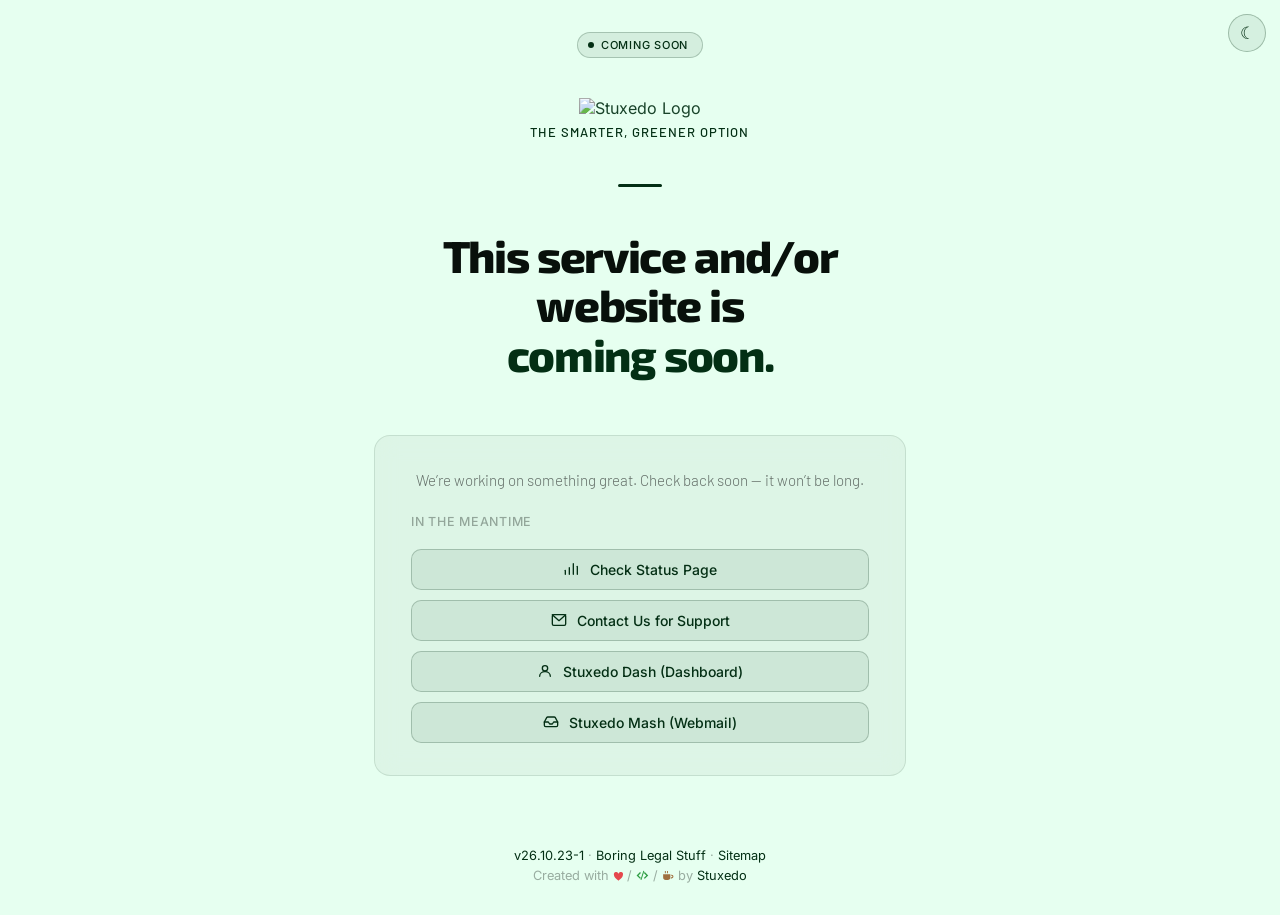
==== commit 248e8659: "Release v26.10.23-1 See CHANGELOG.md for details." ====
--- a/index.html
+++ b/index.html
@@ -4,8 +4,13 @@
 <head>
     <meta charset="UTF-8">
     <meta name="viewport" content="width=device-width, initial-scale=1.0">
-    <link rel="icon" type="image/png" href="https://global.media.stuxedo.com/icon.png">
+    <link rel="icon" href="/favicon.ico" sizes="48x48">
+    <link rel="icon" type="image/png" sizes="512x512" href="/assets/img/icon-512.png">
+    <link rel="apple-touch-icon" href="/apple-touch-icon.png">
+    <link rel="manifest" href="/site.webmanifest">
     <meta name="description" content="Stuxedo — Coming Soon">
+    <!-- Discord: a custom link preview, generated by scripts/build-discord-embeds.py -->
+    <script id="discord:component-embed" type="application/json">{"component":{"type":17,"accent_color":4978440,"components":[{"type":9,"components":[{"type":10,"content":"# [Stuxedo](https://soonpage.stuxedo.net/)\n**Coming soon**\nThe smarter, greener option. This service and/or website isn't ready yet, so check back soon."}],"accessory":{"type":11,"media":{"url":"https://global.media.stuxedo.com/icon.png"}}},{"type":1,"components":[{"type":2,"style":5,"label":"Stuxedo","url":"https://stuxedo.com"},{"type":2,"style":5,"label":"Status","url":"https://status.stuxedo.com"},{"type":2,"style":5,"label":"Dash","url":"https://dash.stuxedo.com"}]}]}}</script>
     <title>Stuxedo — Coming Soon</title>
     <link rel="stylesheet" href="assets/fonts/fonts.css">
     <style>
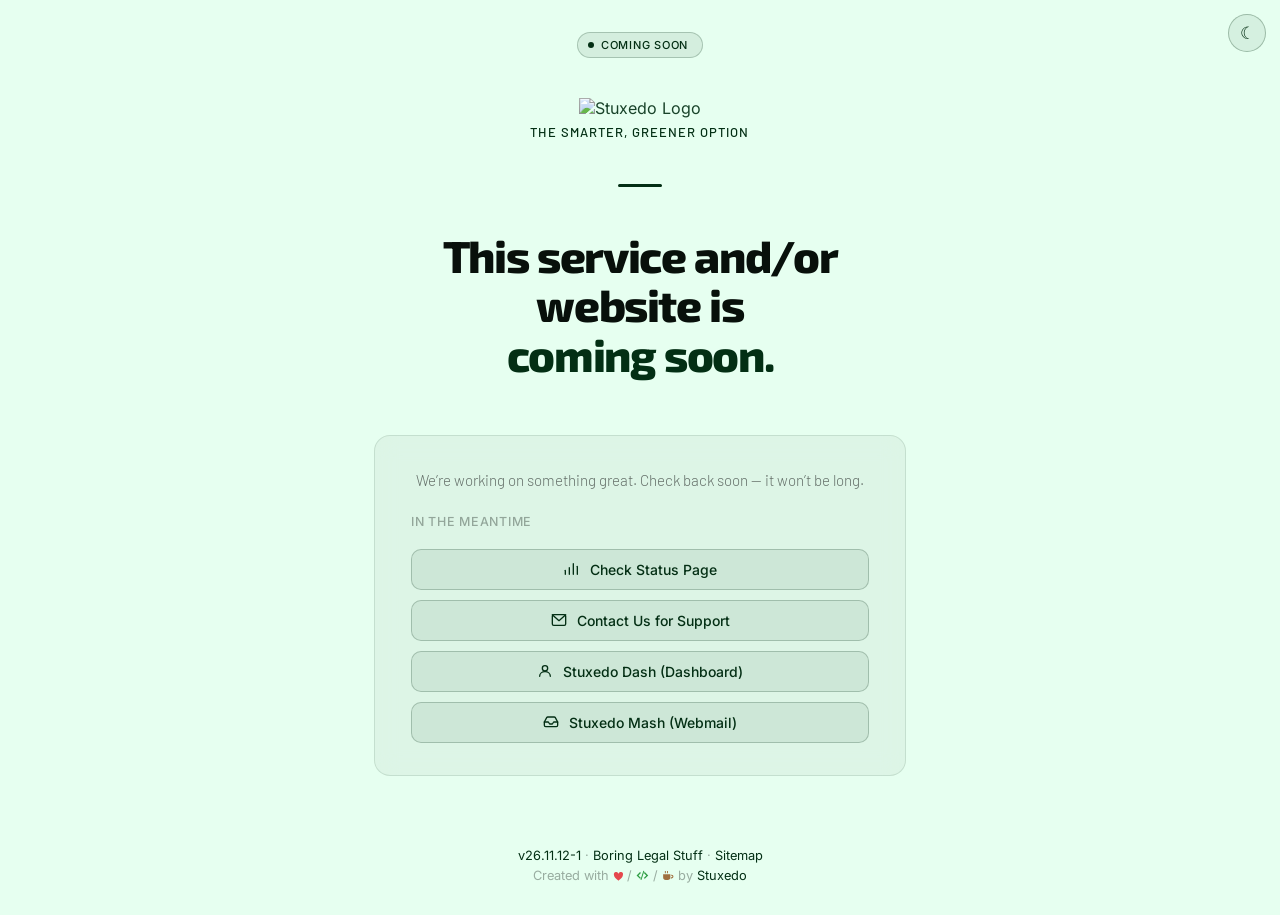
==== commit 2848e8d1: "Release v26.11.12-1 See CHANGELOG.md for details." ====
--- a/index.html
+++ b/index.html
@@ -25,7 +25,7 @@
         /* ── Dark mode (default) ── */
         :root {
             --bg: #031e0d;
-            --bg-card: #111820;
+            --bg-card: rgba(255, 255, 255, 0.04);
             --border: rgba(255, 255, 255, 0.07);
             --border-input: rgba(255, 255, 255, 0.12);
             --text-1: #eef2ee;
@@ -45,7 +45,7 @@
             --chip-border: rgba(75, 247, 8, 0.3);
             --btn-bg: #4bf708;
             --btn-bg-hover: #78ff42;
-            --btn-text: #0b0f14;
+            --btn-text: #031e0d;
             --input-bg: rgba(255, 255, 255, 0.05);
             --input-bg-focus: rgba(255, 255, 255, 0.08);
         }
@@ -109,7 +109,7 @@
 
         :root.theme-dark {
             --bg: #031e0d;
-            --bg-card: #111820;
+            --bg-card: rgba(255, 255, 255, 0.04);
             --border: rgba(255, 255, 255, 0.07);
             --border-input: rgba(255, 255, 255, 0.12);
             --text-1: #eef2ee;
@@ -129,7 +129,7 @@
             --chip-border: rgba(75, 247, 8, 0.3);
             --btn-bg: #4bf708;
             --btn-bg-hover: #78ff42;
-            --btn-text: #0b0f14;
+            --btn-text: #031e0d;
             --input-bg: rgba(255, 255, 255, 0.05);
             --input-bg-focus: rgba(255, 255, 255, 0.08);
         }
@@ -378,7 +378,7 @@
 
         /* ── Badge ── */
         .status-btn {
-            color: #0b0f14 !important;
+            color: #031e0d !important;
         }
 
         .status-btn:hover,
@@ -399,7 +399,7 @@
             transform: translateY(-50%);
             width: 15px;
             height: 15px;
-            background-image: url("data:image/svg+xml,%3Csvg xmlns='http://www.w3.org/2000/svg' viewBox='0 0 24 24' fill='none' stroke='%2300ac00' stroke-width='1.9' stroke-linecap='round' stroke-linejoin='round'%3E%3Crect x='3' y='11' width='18' height='11' rx='2' ry='2'/%3E%3Cpath d='M7 11V7a5 5 0 0 1 10 0v4'/%3E%3C/svg%3E");
+            background-image: url("data:image/svg+xml,%3Csvg xmlns='http://www.w3.org/2000/svg' viewBox='0 0 24 24' fill='none' stroke='%234bf708' stroke-width='1.9' stroke-linecap='round' stroke-linejoin='round'%3E%3Crect x='3' y='11' width='18' height='11' rx='2' ry='2'/%3E%3Cpath d='M7 11V7a5 5 0 0 1 10 0v4'/%3E%3C/svg%3E");
             background-repeat: no-repeat;
             background-size: contain;
             background-position: center;
@@ -410,7 +410,7 @@
 
         @media (prefers-color-scheme: light) {
             .input-wrap::before {
-                background-image: url("data:image/svg+xml,%3Csvg xmlns='http://www.w3.org/2000/svg' viewBox='0 0 24 24' fill='none' stroke='%23006400' stroke-width='1.9' stroke-linecap='round' stroke-linejoin='round'%3E%3Crect x='3' y='11' width='18' height='11' rx='2' ry='2'/%3E%3Cpath d='M7 11V7a5 5 0 0 1 10 0v4'/%3E%3C/svg%3E");
+                background-image: url("data:image/svg+xml,%3Csvg xmlns='http://www.w3.org/2000/svg' viewBox='0 0 24 24' fill='none' stroke='%23032f14' stroke-width='1.9' stroke-linecap='round' stroke-linejoin='round'%3E%3Crect x='3' y='11' width='18' height='11' rx='2' ry='2'/%3E%3Cpath d='M7 11V7a5 5 0 0 1 10 0v4'/%3E%3C/svg%3E");
             }
         }
 
@@ -689,7 +689,7 @@
             display: block;
             width: 15px;
             height: 15px;
-            background-image: url("data:image/svg+xml,%3Csvg xmlns='http://www.w3.org/2000/svg' viewBox='0%200%2024%2024' fill='none' stroke='%2300ac00' stroke-width='1.9' stroke-linecap='round' stroke-linejoin='round'%3E%3Ccircle cx='12' cy='12' r='10'/%3E%3Cline x1='12' y1='8' x2='12' y2='12'/%3E%3Cline x1='12' y1='16' x2='12.01' y2='16'/%3E%3C/svg%3E");
+            background-image: url("data:image/svg+xml,%3Csvg xmlns='http://www.w3.org/2000/svg' viewBox='0%200%2024%2024' fill='none' stroke='%234bf708' stroke-width='1.9' stroke-linecap='round' stroke-linejoin='round'%3E%3Ccircle cx='12' cy='12' r='10'/%3E%3Cline x1='12' y1='8' x2='12' y2='12'/%3E%3Cline x1='12' y1='16' x2='12.01' y2='16'/%3E%3C/svg%3E");
             background-repeat: no-repeat;
             background-size: contain;
             background-position: center;
@@ -697,7 +697,7 @@
 
         @media (prefers-color-scheme: light) {
             .info-icon.icon-info::before {
-                background-image: url("data:image/svg+xml,%3Csvg xmlns='http://www.w3.org/2000/svg' viewBox='0%200%2024%2024' fill='none' stroke='%23006400' stroke-width='1.9' stroke-linecap='round' stroke-linejoin='round'%3E%3Ccircle cx='12' cy='12' r='10'/%3E%3Cline x1='12' y1='8' x2='12' y2='12'/%3E%3Cline x1='12' y1='16' x2='12.01' y2='16'/%3E%3C/svg%3E");
+                background-image: url("data:image/svg+xml,%3Csvg xmlns='http://www.w3.org/2000/svg' viewBox='0%200%2024%2024' fill='none' stroke='%23032f14' stroke-width='1.9' stroke-linecap='round' stroke-linejoin='round'%3E%3Ccircle cx='12' cy='12' r='10'/%3E%3Cline x1='12' y1='8' x2='12' y2='12'/%3E%3Cline x1='12' y1='16' x2='12.01' y2='16'/%3E%3C/svg%3E");
             }
         }
 
@@ -706,7 +706,7 @@
             display: block;
             width: 15px;
             height: 15px;
-            background-image: url("data:image/svg+xml,%3Csvg xmlns='http://www.w3.org/2000/svg' viewBox='0%200%2024%2024' fill='none' stroke='%2300ac00' stroke-width='1.9' stroke-linecap='round' stroke-linejoin='round'%3E%3Cpath d='M22%2016.92v3a2%202%200%2001-2.18%202%2019.79%2019.79%200%2001-8.63-3.07A19.5%2019.5%200%20013.07%209.81%2019.79%2019.79%200%20010%201.18%202%202%200%20011.98%200h3a2%202%200%20012%201.72c.127.96.361%201.903.7%202.81a2%202%200%2001-.45%202.11L6.09%207.91a16%2016%200%20006%206l1.27-1.27a2%202%200%20012.11-.45c.907.339%201.85.573%202.81.7A2%202%200%200122%2014.92v2z'/%3E%3C/svg%3E");
+            background-image: url("data:image/svg+xml,%3Csvg xmlns='http://www.w3.org/2000/svg' viewBox='0%200%2024%2024' fill='none' stroke='%234bf708' stroke-width='1.9' stroke-linecap='round' stroke-linejoin='round'%3E%3Cpath d='M22%2016.92v3a2%202%200%2001-2.18%202%2019.79%2019.79%200%2001-8.63-3.07A19.5%2019.5%200%20013.07%209.81%2019.79%2019.79%200%20010%201.18%202%202%200%20011.98%200h3a2%202%200%20012%201.72c.127.96.361%201.903.7%202.81a2%202%200%2001-.45%202.11L6.09%207.91a16%2016%200%20006%206l1.27-1.27a2%202%200%20012.11-.45c.907.339%201.85.573%202.81.7A2%202%200%200122%2014.92v2z'/%3E%3C/svg%3E");
             background-repeat: no-repeat;
             background-size: contain;
             background-position: center;
@@ -714,20 +714,20 @@
 
         @media (prefers-color-scheme: light) {
             .info-icon.icon-phone::before {
-                background-image: url("data:image/svg+xml,%3Csvg xmlns='http://www.w3.org/2000/svg' viewBox='0%200%2024%2024' fill='none' stroke='%23006400' stroke-width='1.9' stroke-linecap='round' stroke-linejoin='round'%3E%3Cpath d='M22%2016.92v3a2%202%200%2001-2.18%202%2019.79%2019.79%200%2001-8.63-3.07A19.5%2019.5%200%20013.07%209.81%2019.79%2019.79%200%20010%201.18%202%202%200%20011.98%200h3a2%202%200%20012%201.72c.127.96.361%201.903.7%202.81a2%202%200%2001-.45%202.11L6.09%207.91a16%2016%200%20006%206l1.27-1.27a2%202%200%20012.11-.45c.907.339%201.85.573%202.81.7A2%202%200%200122%2014.92v2z'/%3E%3C/svg%3E");
+                background-image: url("data:image/svg+xml,%3Csvg xmlns='http://www.w3.org/2000/svg' viewBox='0%200%2024%2024' fill='none' stroke='%23032f14' stroke-width='1.9' stroke-linecap='round' stroke-linejoin='round'%3E%3Cpath d='M22%2016.92v3a2%202%200%2001-2.18%202%2019.79%2019.79%200%2001-8.63-3.07A19.5%2019.5%200%20013.07%209.81%2019.79%2019.79%200%20010%201.18%202%202%200%20011.98%200h3a2%202%200%20012%201.72c.127.96.361%201.903.7%202.81a2%202%200%2001-.45%202.11L6.09%207.91a16%2016%200%20006%206l1.27-1.27a2%202%200%20012.11-.45c.907.339%201.85.573%202.81.7A2%202%200%200122%2014.92v2z'/%3E%3C/svg%3E");
             }
         }
 
         :root.theme-light .input-wrap::before {
-            background-image: url("data:image/svg+xml,%3Csvg xmlns='http://www.w3.org/2000/svg' viewBox='0 0 24 24' fill='none' stroke='%23006400' stroke-width='1.9' stroke-linecap='round' stroke-linejoin='round'%3E%3Crect x='3' y='11' width='18' height='11' rx='2' ry='2'/%3E%3Cpath d='M7 11V7a5 5 0 0 1 10 0v4'/%3E%3C/svg%3E");
+            background-image: url("data:image/svg+xml,%3Csvg xmlns='http://www.w3.org/2000/svg' viewBox='0 0 24 24' fill='none' stroke='%23032f14' stroke-width='1.9' stroke-linecap='round' stroke-linejoin='round'%3E%3Crect x='3' y='11' width='18' height='11' rx='2' ry='2'/%3E%3Cpath d='M7 11V7a5 5 0 0 1 10 0v4'/%3E%3C/svg%3E");
         }
 
         :root.theme-light .info-icon.icon-info::before {
-            background-image: url("data:image/svg+xml,%3Csvg xmlns='http://www.w3.org/2000/svg' viewBox='0%200%2024%2024' fill='none' stroke='%23006400' stroke-width='1.9' stroke-linecap='round' stroke-linejoin='round'%3E%3Ccircle cx='12' cy='12' r='10'/%3E%3Cline x1='12' y1='8' x2='12' y2='12'/%3E%3Cline x1='12' y1='16' x2='12.01' y2='16'/%3E%3C/svg%3E");
+            background-image: url("data:image/svg+xml,%3Csvg xmlns='http://www.w3.org/2000/svg' viewBox='0%200%2024%2024' fill='none' stroke='%23032f14' stroke-width='1.9' stroke-linecap='round' stroke-linejoin='round'%3E%3Ccircle cx='12' cy='12' r='10'/%3E%3Cline x1='12' y1='8' x2='12' y2='12'/%3E%3Cline x1='12' y1='16' x2='12.01' y2='16'/%3E%3C/svg%3E");
         }
 
         :root.theme-light .info-icon.icon-phone::before {
-            background-image: url("data:image/svg+xml,%3Csvg xmlns='http://www.w3.org/2000/svg' viewBox='0%200%2024%2024' fill='none' stroke='%23006400' stroke-width='1.9' stroke-linecap='round' stroke-linejoin='round'%3E%3Cpath d='M22%2016.92v3a2%202%200%2001-2.18%202%2019.79%2019.79%200%2001-8.63-3.07A19.5%2019.5%200%20013.07%209.81%2019.79%2019.79%200%20010%201.18%202%202%200%20011.98%200h3a2%202%200%20012%201.72c.127.96.361%201.903.7%202.81a2%202%200%2001-.45%202.11L6.09%207.91a16%2016%200%20006%206l1.27-1.27a2%202%200%20012.11-.45c.907.339%201.85.573%202.81.7A2%202%200%200122%2014.92v2z'/%3E%3C/svg%3E");
+            background-image: url("data:image/svg+xml,%3Csvg xmlns='http://www.w3.org/2000/svg' viewBox='0%200%2024%2024' fill='none' stroke='%23032f14' stroke-width='1.9' stroke-linecap='round' stroke-linejoin='round'%3E%3Cpath d='M22%2016.92v3a2%202%200%2001-2.18%202%2019.79%2019.79%200%2001-8.63-3.07A19.5%2019.5%200%20013.07%209.81%2019.79%2019.79%200%20010%201.18%202%202%200%20011.98%200h3a2%202%200%20012%201.72c.127.96.361%201.903.7%202.81a2%202%200%2001-.45%202.11L6.09%207.91a16%2016%200%20006%206l1.27-1.27a2%202%200%20012.11-.45c.907.339%201.85.573%202.81.7A2%202%200%200122%2014.92v2z'/%3E%3C/svg%3E");
         }
 
         :root.theme-light .lf {
